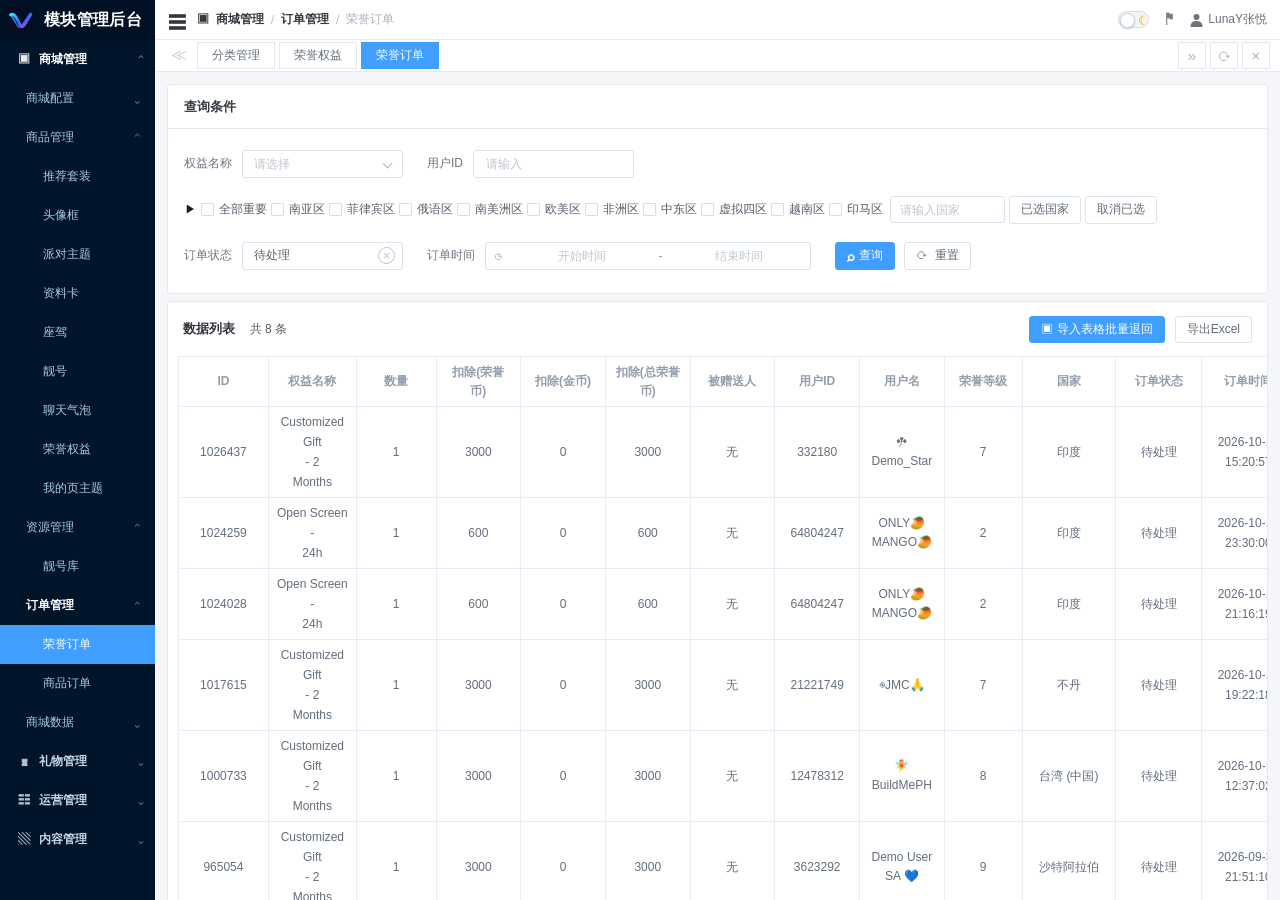
==== index.html @ b09a6241 "revert: restore approved original honor order admin layout" ====
<!DOCTYPE html>
<html lang="zh-CN">
<head>
<meta charset="UTF-8">
<meta name="viewport" content="width=device-width, initial-scale=1.0">
<title>模块管理后台 - 荣誉订单</title>
<style>
:root{--blue:#409eff;--blue-hover:#66b1ff;--nav:#001529;--nav-text:#adc8e1;--border:#e8edf3;--muted:#909399;--text:#606266}
*{box-sizing:border-box}html,body{margin:0;width:100%;height:100%;font-family:Arial,"Microsoft YaHei","PingFang SC",sans-serif;color:var(--text);font-size:12px;background:#f4f6f9}button,input,select{font:inherit}button{cursor:pointer}button:disabled{opacity:.55;cursor:not-allowed}#app{height:100vh;display:flex;overflow:hidden}
.sidebar{width:155px;flex:none;background:var(--nav);color:#fff;display:flex;flex-direction:column;height:100vh}.brand{height:40px;display:flex;align-items:center;gap:8px;padding:0 5px;font-size:16px;font-weight:700;white-space:nowrap;background:#001125;letter-spacing:.3px}.brand-icon{width:31px;height:29px;border-radius:7px;background:#040d21;display:flex;align-items:center;justify-content:center;flex:none}.brand-icon svg{width:28px;height:26px}.nav-scroll{overflow-y:auto;flex:1;scrollbar-width:thin;scrollbar-color:#13324b transparent}.nav-group-header,.nav-subhead,.nav-item{height:39px;display:flex;align-items:center;cursor:pointer;position:relative;white-space:nowrap;transition:background .15s}.nav-group-header{font-size:12px;padding:0 11px 0 18px;gap:10px;color:#c6d5e4;font-weight:600}.nav-group-header:hover,.nav-subhead:hover,.nav-item:hover{color:white;background:#0b2843}.nav-group-header .nav-icon{width:11px;height:11px;display:inline-flex;align-items:center;justify-content:center;opacity:.9}.nav-group-header .chevron{margin-left:auto;font-size:14px;font-weight:400;transform:translateY(-1px);color:#8fa9bc}.nav-subhead{padding-left:26px;padding-right:14px;color:#a9c9df;justify-content:space-between}.nav-subhead b{font-size:15px;font-weight:normal;color:#7193aa}.nav-item{padding-left:43px;color:var(--nav-text);font-size:12px}.nav-item.active{color:white;background:#409eff}.nav-item.subactive{color:white;background:#092843}.nav-group-header.active-parent{color:#fff}.nav-group.collapsed .nav-group-body,.nav-subsection.collapsed .nav-subitems{display:none}.nav-separator{height:2px}
.workspace{flex:1;min-width:0;display:flex;flex-direction:column;overflow:hidden}.topbar{flex:none;height:40px;background:#fff;display:flex;align-items:center;padding:0 13px;border-bottom:1px solid #e8eaf0;gap:12px;color:#343a40;font-weight:600}.hamburger{width:17px;height:17px;border:0;background:none;display:grid;align-items:center;padding:0;color:#34383e;font-size:18px}.breadcrumb{display:flex;align-items:center;gap:7px;white-space:nowrap}.breadcrumb .end{color:#a7afbb;font-weight:400}.breadcrumb .slash{color:#b7bec8;font-weight:400}.top-actions{margin-left:auto;display:flex;align-items:center;gap:16px;color:#69717b;font-weight:400}.theme-toggle{border:1px solid #d5dce5;width:31px;height:17px;background:#f3f4f8;border-radius:11px;position:relative;padding:0}.theme-toggle:before{content:"";width:13px;height:13px;border-radius:100%;background:white;border:1px solid #ccd6e0;position:absolute;left:1px;top:1px;box-shadow:0 1px 2px #b8c2d2}.theme-toggle:after{content:"☾";position:absolute;right:2px;top:-1px;color:#ffca28;font-size:15px}.lang{font-size:18px;color:#787d87}.profile{white-space:nowrap}.profile svg{vertical-align:middle;margin-right:5px;fill:#6f737a}
.tabs{height:32px;flex:none;display:flex;align-items:center;background:#fff;border-bottom:1px solid #e5eaf1;padding:0 10px;gap:4px}.tabs .tiny-arrow{font-size:16px;color:#bbc4ce;border:0;background:none;margin-right:0}.tab{height:27px;line-height:25px;padding:0 14px;min-width:71px;border:1px solid #e4e8ee;color:#64707d;background:#fff}.tab.active{border-color:#409eff;background:#409eff;color:#fff}.tabs .tab-spacer{flex:1}.tab-icon{border:1px solid #e4e8ee;background:#fff;height:27px;width:28px;color:#aab2bb;font-size:15px}
.content{overflow:auto;flex:1;min-width:0;padding:16px 16px 14px;background:#f4f6f9}.card{background:#fff;border:1px solid #e5eaf0;border-radius:3px;min-width:1070px}.search-panel{margin-bottom:7px}.card-title{height:44px;display:flex;align-items:center;padding:0 16px;font-size:13px;font-weight:700;color:#343a42;border-bottom:1px solid #e5eaf0}.search-body{padding:10px 16px 13px}.filter-row{display:flex;align-items:center;gap:24px;min-height:49px}.field{display:flex;align-items:center;gap:10px;white-space:nowrap}.label{color:#6e7580}.input,.select{height:28px;background:white;border:1px solid #dce3ed;border-radius:3px;color:#606266;outline:none;transition:border-color .15s}.input:focus,.select:focus{border-color:var(--blue)}.input::placeholder{color:#c0c4cc}.text-input{width:161px;padding:0 12px}.select{width:161px;padding:0 12px;appearance:none;background-image:url("data:image/svg+xml,%3Csvg xmlns='http://www.w3.org/2000/svg' width='14' height='14' viewBox='0 0 24 24' fill='none' stroke='%23b2beca' stroke-width='2'%3E%3Cpath d='m6 9 6 6 6-6'/%3E%3C/svg%3E");background-repeat:no-repeat;background-position:right 8px center;padding-right:25px}.region-line{min-height:43px;display:flex;align-items:center;gap:5px;white-space:nowrap;flex-wrap:wrap}.region-arrow{width:13px;border:0;background:transparent;font-size:11px;color:#151d2a;padding:0}.region-choice{display:inline-flex;align-items:center;gap:5px;white-space:nowrap;color:#555e6b;cursor:pointer}.region-choice input{appearance:none;width:13px;height:13px;margin:0;background:white;border:1px solid #d6dfe8;border-radius:1px;cursor:pointer;position:relative}.region-choice input:checked{background:#409eff;border-color:#409eff}.region-choice input:checked:after{content:"✓";position:absolute;left:1px;top:-3px;color:white;font-size:12px}.country-search{width:115px;height:27px;padding:0 9px;margin-left:3px}.btn{height:28px;border:1px solid #dce3eb;border-radius:3px;background:#fff;color:#606b77;padding:0 11px;display:inline-flex;align-items:center;gap:5px;justify-content:center;white-space:nowrap}.btn:hover{border-color:#b3d8ff;color:#409eff}.btn.primary{background:#409eff;border-color:#409eff;color:white}.btn.primary:hover{background:#66b1ff}.btn.danger{background:#f56c6c;border-color:#f56c6c;color:#fff}.btn.danger:hover{background:#f78989}.btn.small{height:26px;padding:0 13px}.btn.tiny{height:27px;padding:0 11px}.date-pair{display:flex;align-items:center;border:1px solid #dce3ed;height:28px;border-radius:3px;width:326px;position:relative}.date-pair:focus-within{border-color:#409eff}.date-icon{font-size:13px;color:#acb5c1;margin:0 9px}.date-pair input{min-width:0;width:133px;flex:1;border:none;outline:none;color:#596579;height:24px;text-align:center;background:none}.date-pair input::placeholder{color:#bec7d1}.date-dash{color:#8c949f;font-size:12px;padding:0 5px}.date-pair input[type=date]{font-size:11px}.actions-filter{display:flex;gap:9px}.search-symbol{font-size:14px;font-weight:700;line-height:1}.select-state{width:162px}
.list-card{overflow:hidden}.list-toolbar{height:54px;display:flex;align-items:center;padding:0 15px;justify-content:space-between}.list-label{font-size:13px;font-weight:700;color:#30343b}.count{font-size:12px;font-weight:400;margin-left:11px;color:#555d65}.toolbar-actions{display:flex;gap:10px}.table-wrap{width:100%;overflow-x:auto;padding:0 14px;scrollbar-width:thin}.orders-table{border-collapse:collapse;table-layout:fixed;min-width:1836px;width:100%;color:#626e7b;text-align:center;font-size:12px}.orders-table th{height:50px;border:1px solid #e7edf4;color:#939dac;font-weight:600;background:#fff;line-height:19px}.orders-table td{height:69px;padding:5px;border:1px solid #e7edf4;vertical-align:middle;line-height:19px;overflow-wrap:anywhere}.orders-table .benefit{line-height:20px}.orders-table .username{line-height:19px;word-break:break-word}.orders-table .time-cell{line-height:20px}.orders-table .waiting{color:red}.orders-table .muted{color:#9ca5b0}.orders-table .inline-actions{white-space:nowrap;display:flex;gap:4px;align-items:center;justify-content:center}.orders-table .action-btn{min-width:44px;height:27px;padding:0 10px;font-size:12px;border:none;border-radius:3px;color:white;background:#409eff}.orders-table .action-btn.red{background:#f56c6c}.orders-table tr:hover td{background:#f8fbff}.orders-table .status-pending-return{color:#e6a23c}.orders-table .status-completed{color:#67c23a}.orders-table .status-returned{color:#f56c6c}.orders-table .empty-row td{height:210px;color:#a4acb8}.pagination{height:48px;display:flex;align-items:center;gap:12px;padding:0 15px}.page-size{width:105px;height:28px;font-size:12px}.pg-btn{border:none;background:transparent;color:#bbc3cc;min-width:19px;height:27px;font-size:16px}.pg-btn:not(:disabled):hover{color:#409eff}.page-num{background:#fff;border:1px solid #e0e5ed;min-width:42px;height:28px;color:#59606c}.page-input{height:27px;width:43px;border:1px solid #dce3ed;border-radius:3px;text-align:center;outline:none}.pagination .right{margin-left:auto;color:#7c8794}.notice{position:fixed;right:20px;top:24px;background:#fff;border:1px solid #d8e6f4;box-shadow:0 3px 16px #001b3620;padding:13px 18px;border-radius:4px;color:#596373;z-index:100;max-width:360px}.notice.success{border-left:3px solid #67c23a}.notice.error{border-left:3px solid #f56c6c}
.overlay{position:fixed;inset:0;background:rgba(0,0,0,.38);z-index:90;display:none;align-items:center;justify-content:center}.overlay.open{display:flex}.dialog{width:480px;background:white;box-shadow:0 16px 44px #10223535;border-radius:5px;overflow:hidden}.dialog-head{height:53px;padding:0 21px;display:flex;align-items:center;justify-content:space-between;border-bottom:1px solid #edf0f5;font-size:16px;font-weight:600;color:#333}.dialog-close{border:none;background:none;color:#9da5af;font-size:24px}.dialog-content{padding:25px 23px;color:#606b77;font-size:13px;line-height:1.9}.dialog-footer{border-top:1px solid #edf0f5;padding:13px 22px;display:flex;justify-content:flex-end;gap:10px}.upload-area{background:#f9fbfe;border:1px dashed #cad6e3;border-radius:5px;padding:25px 18px;text-align:center;margin-bottom:12px;cursor:pointer}.upload-area:hover{border-color:#409eff}.hint{font-size:12px;color:#969fa9}.link{background:none;color:#409eff;border:none;padding:0;cursor:pointer}.country-pop{position:fixed;background:#fff;border:1px solid #e2e7ed;box-shadow:0 8px 20px #101f3320;z-index:70;width:300px;padding:12px;display:none;border-radius:4px}.country-pop.open{display:block}.country-pop-head{display:flex;justify-content:space-between;align-items:center;margin-bottom:10px}.country-tags{display:flex;gap:6px;flex-wrap:wrap}.country-tag{background:#ecf5ff;color:#409eff;border:1px solid #d9ecff;border-radius:3px;padding:5px 8px;font-size:12px}.country-tag span{cursor:pointer;margin-left:6px}.country-empty{color:#b0b8c0;padding:15px 0;text-align:center}.placeholder-view{display:none;background:#fff;padding:30px;min-height:220px;border:1px solid #e5eaf0;font-size:13px;color:#8895a3}.content.placeholder-mode .search-panel,.content.placeholder-mode .list-card{display:none}.content.placeholder-mode .placeholder-view{display:block}.tiny-sidebar{width:55px}.tiny-sidebar .brand{overflow:hidden}.tiny-sidebar .brand span,.tiny-sidebar .nav-scroll{display:none}.sidebar{transition:width .18s}
@media(max-width:1500px){.content{padding:12px}.card{min-width:990px}.region-line{gap:4px}.table-wrap{padding:0 10px}}@media(max-width:1100px){.sidebar{width:132px}.brand{font-size:13px}.nav-item{padding-left:32px}.nav-subhead{padding-left:20px}.top-actions{gap:8px}}

/* 与后台 Element 风格一致的权益/订单状态下拉选择器 */
.smart-select{position:relative;display:inline-flex;width:161px;height:28px;align-items:center;flex:none;border:1px solid #dce3ed;border-radius:3px;background:#fff;z-index:3}
.smart-select:focus-within,.smart-select.open{border-color:#409eff;z-index:15}
.smart-display{width:100%;height:26px;min-width:0;border:0;outline:0;padding:0 32px 0 11px;background:transparent;color:#606266;font-size:12px;overflow:hidden;text-overflow:ellipsis;white-space:nowrap}
.smart-display::placeholder{color:#c0c4cc}
.smart-arrow{position:absolute;right:11px;top:9px;width:7px;height:7px;border-right:1px solid #a4b3c4;border-bottom:1px solid #a4b3c4;transform:rotate(45deg);pointer-events:none;transition:transform .14s}
.smart-select.open .smart-arrow{transform:translateY(4px) rotate(225deg)}
.smart-select:has(.smart-clear.visible) .smart-arrow{display:none}
.smart-clear{display:none;position:absolute;right:7px;top:4px;width:17px;height:17px;line-height:15px;text-align:center;padding:0;border:1px solid #c0c4cc;color:#bdc3cd;border-radius:50%;background:#fff;font-size:13px;z-index:2}
.smart-clear.visible{display:block}
.smart-select.open .smart-clear{display:none}
.smart-select .smart-pop{display:none;position:absolute;top:37px;left:0;background:white;border:1px solid #e4e7ed;border-radius:4px;box-shadow:0 2px 12px 0 rgba(0,0,0,.13);width:270px;padding:5px 0;z-index:30}
.smart-select.open .smart-pop{display:block}
.smart-select .smart-pop::before{content:"";position:absolute;left:32px;top:-7px;width:11px;height:11px;background:#fff;border-top:1px solid #e4e7ed;border-left:1px solid #e4e7ed;transform:rotate(45deg)}
.smart-options{height:auto;max-height:236px;overflow-y:auto;overscroll-behavior:contain;scrollbar-width:thin;scrollbar-color:#c9cdd4 #fff}
.smart-option{display:flex;align-items:center;min-height:31px;padding:0 16px;color:#606266;font-size:12px;white-space:nowrap;cursor:pointer}
.smart-option:hover,.smart-option.hovered{background:#f5f7fa}
.smart-option.selected{font-weight:600;color:#409eff}
.smart-option .muted-option{color:#929ba7}
.smart-options .no-match{height:45px;display:grid;place-items:center;color:#a0a8b0}
.state-smart{width:161px}.state-smart .smart-pop{width:189px}
.state-smart .smart-option{min-height:29px;padding-left:18px}
.state-smart .smart-options{max-height:190px}
</style>
</head>
<body>
<div id="app">
<aside class="sidebar" id="sidebar">
  <div class="brand"><div class="brand-icon"><svg viewBox="0 0 48 36" fill="none"><defs><linearGradient id="gradient" x1="0" x2="1" y1="0" y2="1"><stop stop-color="#32e6ff"/><stop offset=".5" stop-color="#356cff"/><stop offset="1" stop-color="#b342e9"/></linearGradient></defs><path d="M6 9c4-2 7-1 10 5l7 13c2 3 4 3 7-1l11-18" stroke="url(#gradient)" stroke-width="5" stroke-linecap="round"/><path d="M7 9 18 28c2 3 4 4 7 0L40 7" stroke="url(#gradient)" stroke-width="3" opacity=".82" stroke-linecap="round"/></svg></div><span>模块管理后台</span></div>
  <div class="nav-scroll">
    <div class="nav-group" data-navgroup="mall">
      <div class="nav-group-header active-parent"><span class="nav-icon">▣</span>商城管理<span class="chevron">⌃</span></div>
      <div class="nav-group-body">
        <div class="nav-subsection collapsed"><div class="nav-subhead">商城配置<b>⌄</b></div><div class="nav-subitems"><div class="nav-item">商城基础配置</div></div></div>
        <div class="nav-subsection"><div class="nav-subhead">商品管理<b>⌃</b></div><div class="nav-subitems">
          <div class="nav-item">推荐套装</div><div class="nav-item">头像框</div><div class="nav-item">派对主题</div><div class="nav-item">资料卡</div><div class="nav-item">座驾</div><div class="nav-item">靓号</div><div class="nav-item">聊天气泡</div><div class="nav-item">荣誉权益</div><div class="nav-item">我的页主题</div>
        </div></div>
        <div class="nav-subsection"><div class="nav-subhead">资源管理<b>⌃</b></div><div class="nav-subitems"><div class="nav-item">靓号库</div></div></div>
        <div class="nav-subsection"><div class="nav-subhead" style="color:#fff;font-weight:600">订单管理<b>⌃</b></div><div class="nav-subitems"><div class="nav-item active" data-page="荣誉订单">荣誉订单</div><div class="nav-item">商品订单</div></div></div>
        <div class="nav-subsection collapsed"><div class="nav-subhead">商城数据<b>⌄</b></div><div class="nav-subitems"><div class="nav-item">数据统计</div></div></div>
      </div>
    </div>
    <div class="nav-group collapsed"><div class="nav-group-header"><span class="nav-icon">♜</span>礼物管理<span class="chevron">⌄</span></div><div class="nav-group-body"><div class="nav-subsection collapsed"><div class="nav-subhead">礼物基础管理<b>⌄</b></div><div class="nav-subitems"><div class="nav-item">礼物配置</div></div></div><div class="nav-subsection collapsed"><div class="nav-subhead">礼物消息管理<b>⌄</b></div><div class="nav-subitems"><div class="nav-item">消息列表</div></div></div></div></div>
    <div class="nav-group collapsed"><div class="nav-group-header"><span class="nav-icon">☷</span>运营管理<span class="chevron">⌄</span></div><div class="nav-group-body"><div class="nav-item">活动管理</div></div></div>
    <div class="nav-group collapsed"><div class="nav-group-header"><span class="nav-icon">▧</span>内容管理<span class="chevron">⌄</span></div><div class="nav-group-body"><div class="nav-item">内容审核</div></div></div>
  </div>
</aside>
<section class="workspace">
  <header class="topbar"><button class="hamburger" id="sidebarToggle" aria-label="收起侧边栏">☰</button><div class="breadcrumb"><span>▣&nbsp; 商城管理</span><span class="slash">/</span><span>订单管理</span><span class="slash">/</span><span class="end" id="crumbEnd">荣誉订单</span></div><div class="top-actions"><button class="theme-toggle" title="主题切换" id="themeToggle"></button><span class="lang" title="语言">⚑</span><span class="profile"><svg width="13" height="14" viewBox="0 0 13 14"><circle cx="6.5" cy="4" r="3"/><path d="M.5 14c0-4 2-6 6-6s6 2 6 6"/></svg>LunaY张悦</span></div></header>
  <nav class="tabs"><button class="tiny-arrow" aria-label="切换标签">≪</button><button class="tab" data-tab="分类管理">分类管理</button><button class="tab" data-tab="荣誉权益">荣誉权益</button><button class="tab active" data-tab="荣誉订单">荣誉订单</button><div class="tab-spacer"></div><button class="tab-icon" title="下一页标签">»</button><button class="tab-icon" title="刷新" id="refresh">⟳</button><button class="tab-icon" title="关闭其他页面">×</button></nav>
  <main class="content" id="mainContent">
    <section class="card search-panel">
      <div class="card-title">查询条件</div>
      <div class="search-body">
        <div class="filter-row">
          <label class="field"><span class="label">权益名称</span><span class="smart-select benefit-smart" id="benefitSmart">
<input type="hidden" id="benefitFilter"><input class="smart-display" id="benefitDisplay" type="text" placeholder="请选择" autocomplete="off" aria-label="权益名称" role="combobox" aria-expanded="false" aria-controls="benefitOptions"><button type="button" class="smart-clear" data-smart-clear="benefit" title="清除选择">×</button><span class="smart-arrow" aria-hidden="true"></span><div class="smart-pop"><div class="smart-options" id="benefitOptions" role="listbox"></div></div>
</span></label>
          <label class="field"><span class="label">用户ID</span><input class="input text-input" id="userIdFilter" placeholder="请输入" autocomplete="off"></label>
        </div>
        <div class="region-line" id="countryLine">
          <button class="region-arrow" id="countryExpand" title="展开地区">▶</button>
          <label class="region-choice"><input type="checkbox" id="allCountry">全部重要</label>
          <label class="region-choice"><input type="checkbox" data-region="南亚区">南亚区</label>
          <label class="region-choice"><input type="checkbox" data-region="菲律宾区">菲律宾区</label>
          <label class="region-choice"><input type="checkbox" data-region="俄语区">俄语区</label>
          <label class="region-choice"><input type="checkbox" data-region="南美洲区">南美洲区</label>
          <label class="region-choice"><input type="checkbox" data-region="欧美区">欧美区</label>
          <label class="region-choice"><input type="checkbox" data-region="非洲区">非洲区</label>
          <label class="region-choice"><input type="checkbox" data-region="中东区">中东区</label>
          <label class="region-choice"><input type="checkbox" data-region="虚拟四区">虚拟四区</label>
          <label class="region-choice"><input type="checkbox" data-region="越南区">越南区</label>
          <label class="region-choice"><input type="checkbox" data-region="印马区">印马区</label>
          <input class="input country-search" id="countryFilter" placeholder="请输入国家">
          <button class="btn" id="chosenCountry">已选国家</button><button class="btn" id="clearCountry">取消已选</button>
        </div>
        <div class="filter-row">
          <label class="field"><span class="label">订单状态</span><span class="smart-select state-smart" id="statusSmart"><input type="hidden" id="statusFilter" value="待处理"><input class="smart-display" id="statusDisplay" type="text" placeholder="请选择" autocomplete="off" aria-label="订单状态" role="combobox" aria-expanded="false" aria-controls="statusOptions"><button type="button" class="smart-clear visible" data-smart-clear="status" title="清除选择">×</button><span class="smart-arrow" aria-hidden="true"></span><div class="smart-pop"><div class="smart-options" id="statusOptions" role="listbox"></div></div></span></label>
          <label class="field"><span class="label">订单时间</span><span class="date-pair"><span class="date-icon">◷</span><input id="dateStart" type="text" placeholder="开始时间" onfocus="this.type='date'" onblur="if(!this.value)this.type='text'"><span class="date-dash">-</span><input id="dateEnd" type="text" placeholder="结束时间" onfocus="this.type='date'" onblur="if(!this.value)this.type='text'"></span></label>
          <span class="actions-filter"><button class="btn primary" id="searchBtn"><span class="search-symbol">⌕</span>查询</button><button class="btn" id="resetBtn">⟳&nbsp; 重置</button></span>
        </div>
      </div>
    </section>
    <section class="card list-card">
      <div class="list-toolbar"><div class="list-label">数据列表 <span class="count" id="recordCount">共 8 条</span></div><div class="toolbar-actions"><button class="btn primary tiny" id="importBtn">▣ 导入表格批量退回</button><button class="btn tiny" id="exportBtn">导出Excel</button></div></div>
      <div class="table-wrap"><table class="orders-table"><colgroup><col style="width:5.3%"><col style="width:5.2%"><col style="width:4.7%"><col style="width:5%"><col style="width:5%"><col style="width:5%"><col style="width:5%"><col style="width:5%"><col style="width:5%"><col style="width:4.6%"><col style="width:5.5%"><col style="width:5.1%"><col style="width:5.5%"><col style="width:4.8%"><col style="width:5.3%"><col style="width:4.7%"><col style="width:5%"><col style="width:4.5%"><col style="width:5.3%"><col style="width:4.8%"><col style="width:8%"></colgroup><thead><tr><th>ID</th><th>权益名称</th><th>数量</th><th>扣除(荣誉<br>币)</th><th>扣除(金币)</th><th>扣除(总荣誉<br>币)</th><th>被赠送人</th><th>用户ID</th><th>用户名</th><th>荣誉等级</th><th>国家</th><th>订单状态</th><th>订单时间</th><th>等待时间</th><th>完成时间</th><th>使用状态</th><th>使用时间</th><th>详情</th><th>whatsapp</th><th>操作人</th><th>操作</th></tr></thead><tbody id="orderRows"></tbody></table></div>
      <div class="pagination"><select class="select page-size" id="pageSize"><option value="50">50条/页</option><option value="20">20条/页</option><option value="10">10条/页</option><option value="5">5条/页</option></select><button class="pg-btn" id="prevPage">‹</button><button class="pg-btn" id="nextPage">›</button><span>前往</span><input class="page-input" id="pageNumber" value="1" inputmode="numeric"><span>页</span><span class="right" id="totalRight">共 8 条</span></div>
    </section>
    <div class="placeholder-view" id="placeholderView">当前原型重点还原「荣誉订单」页面，请切换回「荣誉订单」查看。</div>
  </main>
</section>
</div>
<div class="country-pop" id="countryPop"><div class="country-pop-head"><b>已选国家 / 地区</b><button class="link" id="closeCountry">关闭</button></div><div class="country-tags" id="countryTags"></div></div>
<div class="overlay" id="overlay"><div class="dialog"><div class="dialog-head"><span id="modalTitle">提示</span><button class="dialog-close" id="modalClose">×</button></div><div class="dialog-content" id="modalBody"></div><div class="dialog-footer"><button class="btn" id="modalCancel">取消</button><button class="btn primary" id="modalOK">确定</button></div></div></div>
<script>
(function(){
"use strict";
var seed=[
{id:"1026437",benefit:"Customized Gift - 2 Months",qty:1,honor:3000,coin:0,total:3000,to:"无",uid:"332180",name:"☘ Demo_Star",level:7,country:"印度",region:"南亚区",status:"待处理",created:"2026-10-18 15:20:57",waiting:"1天",whatsapp:"+91 9706****48"},
{id:"1024259",benefit:"Open Screen - 24h",qty:1,honor:600,coin:0,total:600,to:"无",uid:"64804247",name:"ONLY🥭 MANGO🥭",level:2,country:"印度",region:"南亚区",status:"待处理",created:"2026-10-17 23:30:00",waiting:"1天",whatsapp:"+91 9811****68"},
{id:"1024028",benefit:"Open Screen - 24h",qty:1,honor:600,coin:0,total:600,to:"无",uid:"64804247",name:"ONLY🥭 MANGO🥭",level:2,country:"印度",region:"南亚区",status:"待处理",created:"2026-10-17 21:16:19",waiting:"1天",whatsapp:"+91 9911****67"},
{id:"1017615",benefit:"Customized Gift - 2 Months",qty:1,honor:3000,coin:0,total:3000,to:"无",uid:"21221749",name:"◉JMC🙏",level:7,country:"不丹",region:"南亚区",status:"待处理",created:"2026-10-15 19:22:18",waiting:"3天",whatsapp:"+975 9748****53"},
{id:"1000733",benefit:"Customized Gift - 2 Months",qty:1,honor:3000,coin:0,total:3000,to:"无",uid:"12478312",name:"🧚 BuildMePH",level:8,country:"台湾 (中国)",region:"南亚区",status:"待处理",created:"2026-10-10 12:37:02",waiting:"9天",whatsapp:"+886 9167****03"},
{id:"965054",benefit:"Customized Gift - 2 Months",qty:1,honor:3000,coin:0,total:3000,to:"无",uid:"3623292",name:"Demo User SA 💙",level:9,country:"沙特阿拉伯",region:"中东区",status:"待处理",created:"2026-09-30 21:51:10",waiting:"18天",whatsapp:"+213 0551****11"},
{id:"961937",benefit:"Customized Gift - 2 Months",qty:1,honor:3000,coin:0,total:3000,to:"无",uid:"4031007",name:"🎀 Hiphopper™",level:6,country:"印度",region:"南亚区",status:"待处理",created:"2026-09-30 01:05:06",waiting:"19天",whatsapp:"+91 8920****00"},
{id:"940365",benefit:"Customized Gift - 2 Months",qty:1,honor:3000,coin:0,total:3000,to:"无",uid:"6111527",name:"Zolfa",level:6,country:"沙特阿拉伯",region:"中东区",status:"待处理",created:"2026-09-24 13:33:30",waiting:"25天",whatsapp:"+966 0951****14"}
];
var storageKey="honor-order-demo-v2",rows,shown=[],page=1,selected=[],dialogAction=null;
try{var saved=JSON.parse(localStorage.getItem(storageKey));rows=Array.isArray(saved)&&saved.length===seed.length?saved:seed.map(function(x){return Object.assign({},x)});rows.forEach(function(r){if(r.status==="已完成")r.status="已处理"})}catch(e){rows=seed.map(function(x){return Object.assign({},x)});}
function el(id){return document.getElementById(id)}
function esc(s){return String(s==null?"":s).replace(/[&<>"']/g,function(c){return {"&":"&amp;","<":"&lt;",">":"&gt;",'"':"&quot;","'":"&#39;"}[c]})}
function save(){try{localStorage.setItem(storageKey,JSON.stringify(rows))}catch(e){}}
function notice(message,kind){var n=document.createElement("div");n.className="notice "+(kind||"success");n.textContent=message;document.body.appendChild(n);setTimeout(function(){n.remove()},2900)}
function timeHTML(s){return esc(s||"--").replace(" ","<br>")}
function benefitHTML(s){return esc(s).replace(" - ","<br>- ").replace(" 2 Months"," 2<br>Months").replace(" 24h","<br>24h")}
function getFilters(){return {benefit:el("benefitFilter").value,uid:el("userIdFilter").value.trim(),status:el("statusFilter").value,country:el("countryFilter").value.trim(),start:el("dateStart").value,end:el("dateEnd").value,regions:Array.from(document.querySelectorAll("[data-region]:checked")).map(function(n){return n.getAttribute("data-region")})}}

var benefitList=[
"PK Energy Gift (Daily Sales Limit: 5000)",
"PK War Drum Gift (Daily Sales Limit: 1000)",
"PK Defense Gift (Daily Sales Limit: 500)",
"自定义座驾 - 2个月（每月限售：3）",
"Supreme Box - 每日限量：5",
"Supreme Box - 每日限量：5",
"Supreme Box - 每日限量：5",
"Supreme Box - 每日限量：5",
"荣誉卡 - 2个月",
"荣誉卡 - 2个月",
"动态置顶卡 - 1h",
"定制礼物 - 2个月",
"账号解封",
"功能解封",
"开屏 - 72 h",
"横幅 - 72小时",
"开屏 - 24小时",
"横幅 - 24小时",
"金豆*100k",
"金豆*200k",
"Customized Gift - 2 Months",
"Open Screen - 24h"
];
var statusList=["待处理","已处理","已退回","退回中"];
var smartSelectors={};
function initSmartSelect(key,options,defaultValue){
  var root=el(key+"Smart"),hidden=el(key+"Filter"),display=el(key+"Display"),list=el(key+"Options"),hoverIndex=-1;
  function itemValue(index){return options[index]||""}
  function updateDisplay(){display.value=hidden.value;display.title=hidden.value;root.querySelector(".smart-clear").classList.toggle("visible",!!hidden.value)}
  function close(){root.classList.remove("open");display.setAttribute("aria-expanded","false");hoverIndex=-1;updateDisplay()}
  function draw(term){var q=String(term||"").trim().toLocaleLowerCase();var matches=options.map(function(v,i){return {v:v,index:i}}).filter(function(o){return !q||o.v.toLocaleLowerCase().includes(q)});list.innerHTML=matches.length?matches.map(function(o){return '<div class="smart-option'+(o.v===hidden.value?" selected":"")+'" data-index="'+o.index+'" role="option" aria-selected="'+(o.v===hidden.value)+'">'+esc(o.v)+'</div>'}).join(""):'<div class="no-match">无匹配数据</div>';hoverIndex=-1}
  function open(){Object.keys(smartSelectors).forEach(function(k){if(k!==key)smartSelectors[k].close()});root.classList.add("open");display.setAttribute("aria-expanded","true");draw("");var selectedItem=list.querySelector(".selected");if(selectedItem)selectedItem.scrollIntoView({block:"nearest"});}
  function pick(v){hidden.value=v;updateDisplay();close();display.blur()}
  display.addEventListener("click",function(){if(root.classList.contains("open")){close()}else{open()}});
  display.addEventListener("input",function(){root.classList.add("open");display.setAttribute("aria-expanded","true");draw(display.value)});
  display.addEventListener("keydown",function(e){
    if(e.key==="Escape"){close();return}
    if(e.key==="Enter"){e.preventDefault();var items=list.querySelectorAll(".smart-option");var item=hoverIndex>=0?items[hoverIndex]:(items.length===1?items[0]:null);if(item)pick(itemValue(+item.dataset.index));else if(!root.classList.contains("open"))open();return}
    if(e.key==="ArrowDown"||e.key==="ArrowUp"){e.preventDefault();if(!root.classList.contains("open"))open();var all=list.querySelectorAll(".smart-option");if(!all.length)return;hoverIndex=e.key==="ArrowDown"?Math.min(all.length-1,hoverIndex+1):Math.max(0,hoverIndex-1);all.forEach(function(n,i){n.classList.toggle("hovered",i===hoverIndex)});all[hoverIndex].scrollIntoView({block:"nearest"})}
  });
  root.querySelector(".smart-arrow").addEventListener("click",function(e){e.stopPropagation();if(root.classList.contains("open"))close();else{display.focus();open()}});
  root.querySelector(".smart-clear").addEventListener("click",function(e){e.preventDefault();e.stopPropagation();hidden.value="";updateDisplay();close()});
  list.addEventListener("mousedown",function(e){e.preventDefault();var item=e.target.closest("[data-index]");if(item)pick(itemValue(+item.dataset.index))});
  document.addEventListener("mousedown",function(e){if(!root.contains(e.target))close()});
  hidden.value=defaultValue||"";updateDisplay();smartSelectors[key]={close:close,sync:updateDisplay,set:pick}
}
function renderActionButtons(r){
  var actionMap={"待处理":[["complete","完成",false],["return","退回",true]],"已处理":[["return","退回",true]],"退回中":[],"已退回":[]};
  var acts=actionMap[r.status]||[];
  if(!acts.length)return '<span class="muted">--</span>';
  return '<div class="inline-actions">'+acts.map(function(a){return '<button class="action-btn'+(a[2]?" red":"")+'" data-action="'+a[0]+'" data-id="'+esc(r.id)+'">'+a[1]+'</button>'}).join("")+'</div>';
}

function render(){var f=getFilters();shown=rows.filter(function(r){return (!f.benefit||r.benefit===f.benefit||((f.benefit==="定制礼物 - 2个月"||f.benefit==="荣誉卡 - 2个月")&&r.benefit==="Customized Gift - 2 Months")||(f.benefit==="开屏 - 24小时"&&r.benefit==="Open Screen - 24h"))&&(!f.uid||r.uid.indexOf(f.uid)>-1)&&(!f.status||r.status===f.status)&&(!f.country||r.country.indexOf(f.country)>-1)&&(!f.regions.length||f.regions.indexOf(r.region)>-1)&&(!f.start||r.created.slice(0,10)>=f.start)&&(!f.end||r.created.slice(0,10)<=f.end)});var per=+el("pageSize").value;var max=Math.max(1,Math.ceil(shown.length/per));page=Math.max(1,Math.min(page,max));var part=shown.slice((page-1)*per,page*per);el("recordCount").textContent="共 "+shown.length+" 条";el("totalRight").textContent="共 "+shown.length+" 条";el("pageNumber").value=page;el("prevPage").disabled=page<=1;el("nextPage").disabled=page>=max;
el("orderRows").innerHTML=part.length?part.map(function(r){var stateClass=r.status==="已处理"?"status-completed":r.status==="已退回"?"status-returned":r.status==="退回中"?"status-pending-return":"";return '<tr><td>'+esc(r.id)+'</td><td class="benefit">'+benefitHTML(r.benefit)+'</td><td>'+r.qty+'</td><td>'+r.honor+'</td><td>'+r.coin+'</td><td>'+r.total+'</td><td>'+esc(r.to)+'</td><td>'+esc(r.uid)+'</td><td class="username">'+esc(r.name)+'</td><td>'+r.level+'</td><td>'+esc(r.country)+'</td><td class="'+stateClass+'">'+esc(r.status)+'</td><td class="time-cell">'+timeHTML(r.created)+'</td><td class="'+(r.status==="待处理"?"waiting":"muted")+'">'+(r.status==="待处理"?esc(r.waiting):"--")+'</td><td class="time-cell">'+timeHTML(r.completed||"--")+'</td><td>'+esc(r.used||"")+'</td><td>'+esc(r.usedTime||"")+'</td><td></td><td class="time-cell">'+esc(r.whatsapp).replace(" ","<br>")+'</td><td>'+esc(r.operator||"0")+'</td><td>'+renderActionButtons(r)+'</td></tr>'}).join(""):'<tr class="empty-row"><td colspan="21">暂无数据</td></tr>'}
function reset(){el("benefitFilter").value="";smartSelectors.benefit.sync();el("userIdFilter").value="";el("statusFilter").value="待处理";smartSelectors.status.sync();el("countryFilter").value="";el("dateStart").value="";el("dateEnd").value="";el("dateStart").type="text";el("dateEnd").type="text";document.querySelectorAll("[data-region],#allCountry").forEach(function(x){x.checked=false});page=1;render()}
function modal(title,body,ok,onConfirm){el("modalTitle").textContent=title;el("modalBody").innerHTML=body;el("modalOK").textContent=ok||"确定";dialogAction=onConfirm||null;el("overlay").classList.add("open")}
function closeModal(){el("overlay").classList.remove("open");dialogAction=null}
function changeStatus(id,status){var r=rows.find(function(x){return x.id===id});if(!r)return;var prev=r.status;if(status==="已处理"&&prev!=="待处理")return;if(status==="退回中"&&prev!=="待处理"&&prev!=="已处理")return;r.status=status;r.completed=status==="已处理"?new Date().toLocaleString("sv-SE",{hour12:false}):"";r.operator="1";save();render();notice("订单 "+id+" 已更新为「"+status+"」")}
el("orderRows").addEventListener("click",function(e){var b=e.target.closest("[data-action]");if(!b)return;var id=b.getAttribute("data-id");var action=b.getAttribute("data-action");var status=action==="complete"?"已处理":"退回中";var current=rows.find(function(x){return x.id===id});if(!current)return;if(action==="complete"&&current.status!=="待处理")return;if(action==="return"&&current.status!=="待处理"&&current.status!=="已处理")return;modal(action==="complete"?"完成订单":"退回订单",'确认将订单 <b>'+esc(id)+'</b> 标记为「'+status+'」吗？<br><span class="hint">当前页面为交互演示，操作仅保存在本地浏览器。</span>',"确认",function(){changeStatus(id,status)})});
el("modalClose").onclick=closeModal;el("modalCancel").onclick=closeModal;el("overlay").addEventListener("click",function(e){if(e.target===this)closeModal()});el("modalOK").onclick=function(){var fn=dialogAction;closeModal();if(fn)fn()};
el("searchBtn").onclick=function(){page=1;render()};el("resetBtn").onclick=reset;el("userIdFilter").onkeydown=function(e){if(e.key==="Enter"){page=1;render()}};el("countryFilter").onkeydown=el("userIdFilter").onkeydown;el("pageSize").onchange=function(){page=1;render()};el("prevPage").onclick=function(){page--;render()};el("nextPage").onclick=function(){page++;render()};el("pageNumber").onchange=function(){page=Math.max(1,parseInt(this.value,10)||1);render()};
document.querySelectorAll("[data-region]").forEach(function(c){c.onchange=function(){el("allCountry").checked=Array.from(document.querySelectorAll("[data-region]")).every(function(x){return x.checked});selected=Array.from(document.querySelectorAll("[data-region]:checked")).map(function(x){return x.getAttribute("data-region")})}});
el("allCountry").onchange=function(){var v=this.checked;document.querySelectorAll("[data-region]").forEach(function(x){x.checked=v})};
el("clearCountry").onclick=function(){document.querySelectorAll("[data-region],#allCountry").forEach(function(x){x.checked=false});el("countryFilter").value="";renderCountryTags();notice("已取消全部地区选择")};
function renderCountryTags(){var list=Array.from(document.querySelectorAll("[data-region]:checked")).map(function(x){return x.getAttribute("data-region")});el("countryTags").innerHTML=list.length?list.map(function(name){return '<span class="country-tag">'+esc(name)+'<span data-remove="'+esc(name)+'">×</span></span>'}).join(""):'<div class="country-empty">暂未选择国家或地区</div>'}
el("chosenCountry").onclick=function(){renderCountryTags();var rect=this.getBoundingClientRect();var p=el("countryPop");p.style.top=Math.min(rect.bottom+5,innerHeight-180)+"px";p.style.left=Math.min(rect.left,innerWidth-310)+"px";p.classList.toggle("open")};
el("closeCountry").onclick=function(){el("countryPop").classList.remove("open")};el("countryTags").onclick=function(e){var name=e.target.getAttribute("data-remove");if(!name)return;document.querySelectorAll("[data-region]").forEach(function(x){if(x.getAttribute("data-region")===name)x.checked=false});el("allCountry").checked=false;renderCountryTags()};
el("countryExpand").onclick=function(){var x=this;x.textContent=x.textContent==="▶"?"▼":"▶";notice(x.textContent==="▼"?"全部地区已展开":"地区已收起")};
function exportCSV(){var headers=["ID","权益名称","数量","扣除(荣誉币)","扣除(金币)","扣除(总荣誉币)","被赠送人","用户ID","用户名","荣誉等级","国家","订单状态","订单时间","等待时间","完成时间","使用状态","使用时间","whatsapp","操作人"];var lines=[headers].concat(shown.map(function(r){return [r.id,r.benefit,r.qty,r.honor,r.coin,r.total,r.to,r.uid,r.name,r.level,r.country,r.status,r.created,r.waiting,r.completed||"",r.used||"",r.usedTime||"",r.whatsapp,r.operator||"0"]}));var csv="\ufeff"+lines.map(function(a){return a.map(function(v){return '"'+String(v==null?"":v).replace(/"/g,'""')+'"'}).join(",")}).join("\r\n");var url=URL.createObjectURL(new Blob([csv],{type:"text/csv;charset=utf-8"}));var a=document.createElement("a");a.href=url;a.download="荣誉订单_"+new Date().toISOString().slice(0,10)+".csv";a.click();setTimeout(function(){URL.revokeObjectURL(url)},1500);notice("订单数据已导出，可使用 Excel 打开")};el("exportBtn").onclick=exportCSV;
el("importBtn").onclick=function(){modal("导入表格批量退回",'<label class="upload-area" for="bulkFile" style="display:block"><div style="font-size:30px;color:#b3cce8;margin-bottom:5px">⇧</div><b>点击上传 CSV 表格</b><br><span class="hint">支持 CSV 文件，首列填写订单 ID</span></label><input id="bulkFile" type="file" accept=".csv,text/csv" style="display:none"><div class="hint">仅演示本地退回操作，不会连接真实订单后台。 <button class="link" id="templateDownload">下载 CSV 模板</button></div><textarea id="bulkIds" placeholder="也可直接粘贴订单 ID，多个 ID 用逗号或换行分隔" style="margin-top:12px;min-height:85px;width:100%;padding:9px;border:1px solid #dce3ed;border-radius:3px;resize:vertical;font:inherit"></textarea>',"批量退回",function(){var raw=el("_bulkCached")?el("_bulkCached").value:"";var ids=raw.split(/[\s,，;\r\n]+/).map(function(x){return x.trim()}).filter(Boolean);var count=0;rows.forEach(function(r){if(ids.indexOf(r.id)>-1&&r.status==="待处理"){r.status="已退回";r.completed=new Date().toLocaleString("sv-SE",{hour12:false});r.operator="1";count++}});save();render();notice(count?"已批量退回 "+count+" 条订单":"没有找到可退回的待处理订单",count?"success":"error")});setTimeout(function(){var input=el("bulkIds");var f=el("bulkFile");var cached=document.createElement("input");cached.type="hidden";cached.id="_bulkCached";el("modalBody").appendChild(cached);input.oninput=function(){cached.value=this.value};f.onchange=function(){var file=this.files&&this.files[0];if(!file)return;var reader=new FileReader();reader.onload=function(){var txt=String(reader.result||"");var arr=txt.split(/\r?\n/).map(function(line){return line.split(",")[0].replace(/"/g,"").trim()}).filter(function(s){return /^\d{5,}$/.test(s)});input.value=arr.join("\n");cached.value=input.value;notice("已读取 "+arr.length+" 个订单 ID")};reader.readAsText(file)};el("templateDownload").onclick=function(){var a=document.createElement("a");a.href=URL.createObjectURL(new Blob(["订单ID\n1026437\n1024259"],{type:"text/csv;charset=utf-8"}));a.download="批量退回模板.csv";a.click()}} ,0)};
el("refresh").onclick=function(){render();notice("列表已刷新")};el("themeToggle").onclick=function(){notice("当前为截图对应的浅色主题")};el("sidebarToggle").onclick=function(){el("sidebar").classList.toggle("tiny-sidebar")};
document.querySelectorAll(".nav-group-header").forEach(function(n){n.onclick=function(){var g=this.parentNode;g.classList.toggle("collapsed");this.querySelector(".chevron").textContent=g.classList.contains("collapsed")?"⌄":"⌃"}});
document.querySelectorAll(".nav-subhead").forEach(function(n){n.onclick=function(){var s=this.parentNode;s.classList.toggle("collapsed");this.querySelector("b").textContent=s.classList.contains("collapsed")?"⌄":"⌃"}});
function switchTab(name){document.querySelectorAll(".tab").forEach(function(n){n.classList.toggle("active",n.getAttribute("data-tab")===name)});el("crumbEnd").textContent=name;el("mainContent").classList.toggle("placeholder-mode",name!=="荣誉订单");el("placeholderView").textContent="「"+name+"」不属于本次截图还原范围，点击「荣誉订单」可返回订单列表。"}
document.querySelectorAll(".tab").forEach(function(n){n.onclick=function(){switchTab(this.getAttribute("data-tab"))}});
document.querySelectorAll(".nav-item").forEach(function(n){n.onclick=function(){if(this.dataset.page==="荣誉订单"){switchTab("荣誉订单");document.querySelectorAll(".nav-item").forEach(function(y){y.classList.remove("active")});this.classList.add("active")}else{notice("本次演示仅还原「荣誉订单」页面")}}});
document.addEventListener("keydown",function(e){if(e.key==="Escape"){closeModal();el("countryPop").classList.remove("open")}});
initSmartSelect("benefit",benefitList,"");initSmartSelect("status",statusList,"待处理");
render();
})();
</script>
</body>
</html>
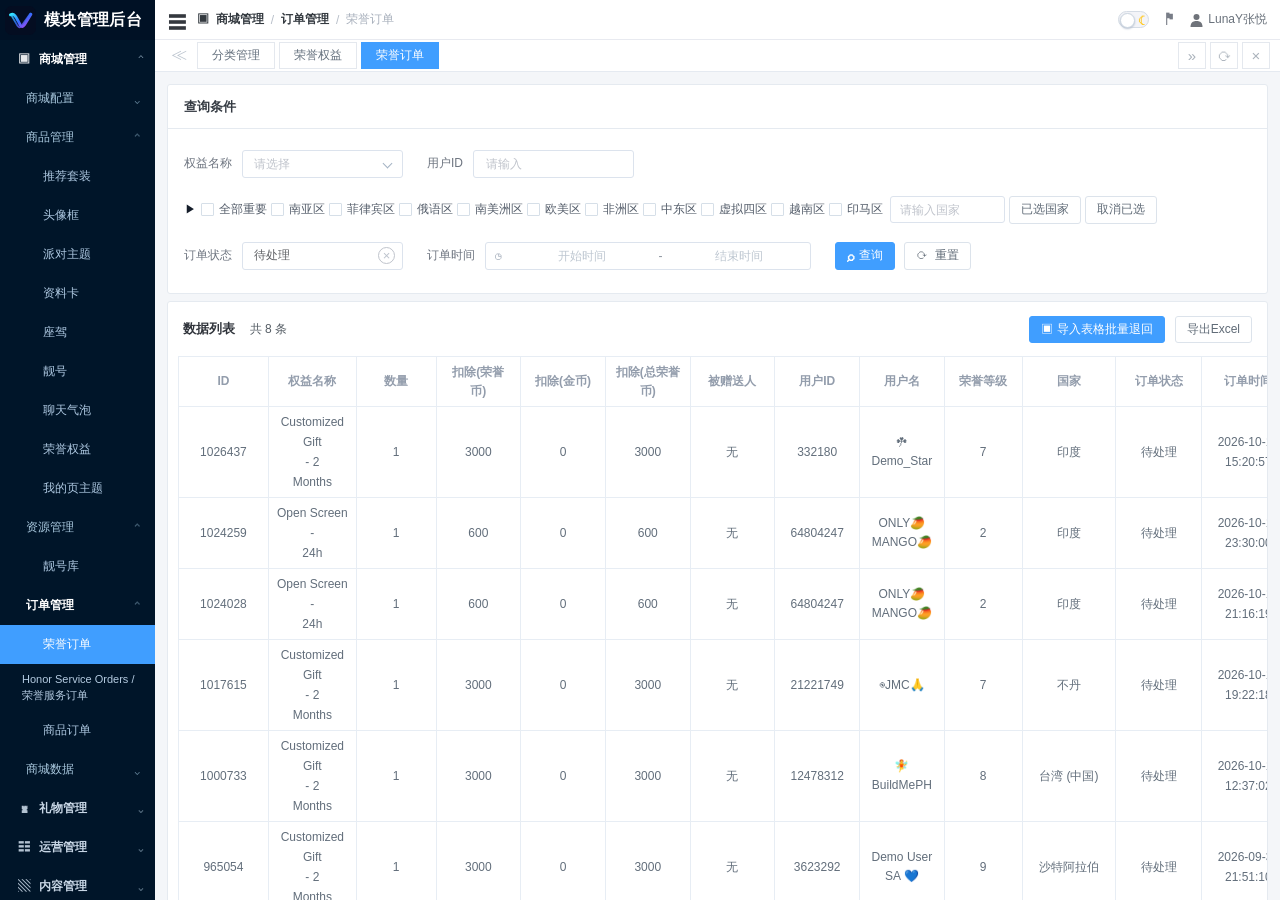
==== commit 156dcef1: "nav: add Honor Service Orders bilingual entry without changing original Honor Orders UI" ====
--- a/index.html
+++ b/index.html
@@ -53,7 +53,7 @@
           <div class="nav-item">推荐套装</div><div class="nav-item">头像框</div><div class="nav-item">派对主题</div><div class="nav-item">资料卡</div><div class="nav-item">座驾</div><div class="nav-item">靓号</div><div class="nav-item">聊天气泡</div><div class="nav-item">荣誉权益</div><div class="nav-item">我的页主题</div>
         </div></div>
         <div class="nav-subsection"><div class="nav-subhead">资源管理<b>⌃</b></div><div class="nav-subitems"><div class="nav-item">靓号库</div></div></div>
-        <div class="nav-subsection"><div class="nav-subhead" style="color:#fff;font-weight:600">订单管理<b>⌃</b></div><div class="nav-subitems"><div class="nav-item active" data-page="荣誉订单">荣誉订单</div><div class="nav-item">商品订单</div></div></div>
+        <div class="nav-subsection"><div class="nav-subhead" style="color:#fff;font-weight:600">订单管理<b>⌃</b></div><div class="nav-subitems"><div class="nav-item active" data-page="荣誉订单">荣誉订单</div><a class="nav-item" href="./honor-service-orders.html" style="white-space:normal;min-height:47px;height:auto;line-height:1.45;padding:7px 7px 7px 22px;text-decoration:none;color:#b4cbe1;font-size:11px">Honor Service Orders / 荣誉服务订单</a><div class="nav-item">商品订单</div></div></div>
         <div class="nav-subsection collapsed"><div class="nav-subhead">商城数据<b>⌄</b></div><div class="nav-subitems"><div class="nav-item">数据统计</div></div></div>
       </div>
     </div>
@@ -209,7 +209,7 @@
 document.querySelectorAll(".nav-subhead").forEach(function(n){n.onclick=function(){var s=this.parentNode;s.classList.toggle("collapsed");this.querySelector("b").textContent=s.classList.contains("collapsed")?"⌄":"⌃"}});
 function switchTab(name){document.querySelectorAll(".tab").forEach(function(n){n.classList.toggle("active",n.getAttribute("data-tab")===name)});el("crumbEnd").textContent=name;el("mainContent").classList.toggle("placeholder-mode",name!=="荣誉订单");el("placeholderView").textContent="「"+name+"」不属于本次截图还原范围，点击「荣誉订单」可返回订单列表。"}
 document.querySelectorAll(".tab").forEach(function(n){n.onclick=function(){switchTab(this.getAttribute("data-tab"))}});
-document.querySelectorAll(".nav-item").forEach(function(n){n.onclick=function(){if(this.dataset.page==="荣誉订单"){switchTab("荣誉订单");document.querySelectorAll(".nav-item").forEach(function(y){y.classList.remove("active")});this.classList.add("active")}else{notice("本次演示仅还原「荣誉订单」页面")}}});
+document.querySelectorAll(".nav-item").forEach(function(n){n.onclick=function(){if(this.getAttribute("href"))return;if(this.dataset.page==="荣誉订单"){switchTab("荣誉订单");document.querySelectorAll(".nav-item").forEach(function(y){y.classList.remove("active")});this.classList.add("active")}else{notice("本次演示仅还原「荣誉订单」页面")}}});
 document.addEventListener("keydown",function(e){if(e.key==="Escape"){closeModal();el("countryPop").classList.remove("open")}});
 initSmartSelect("benefit",benefitList,"");initSmartSelect("status",statusList,"待处理");
 render();
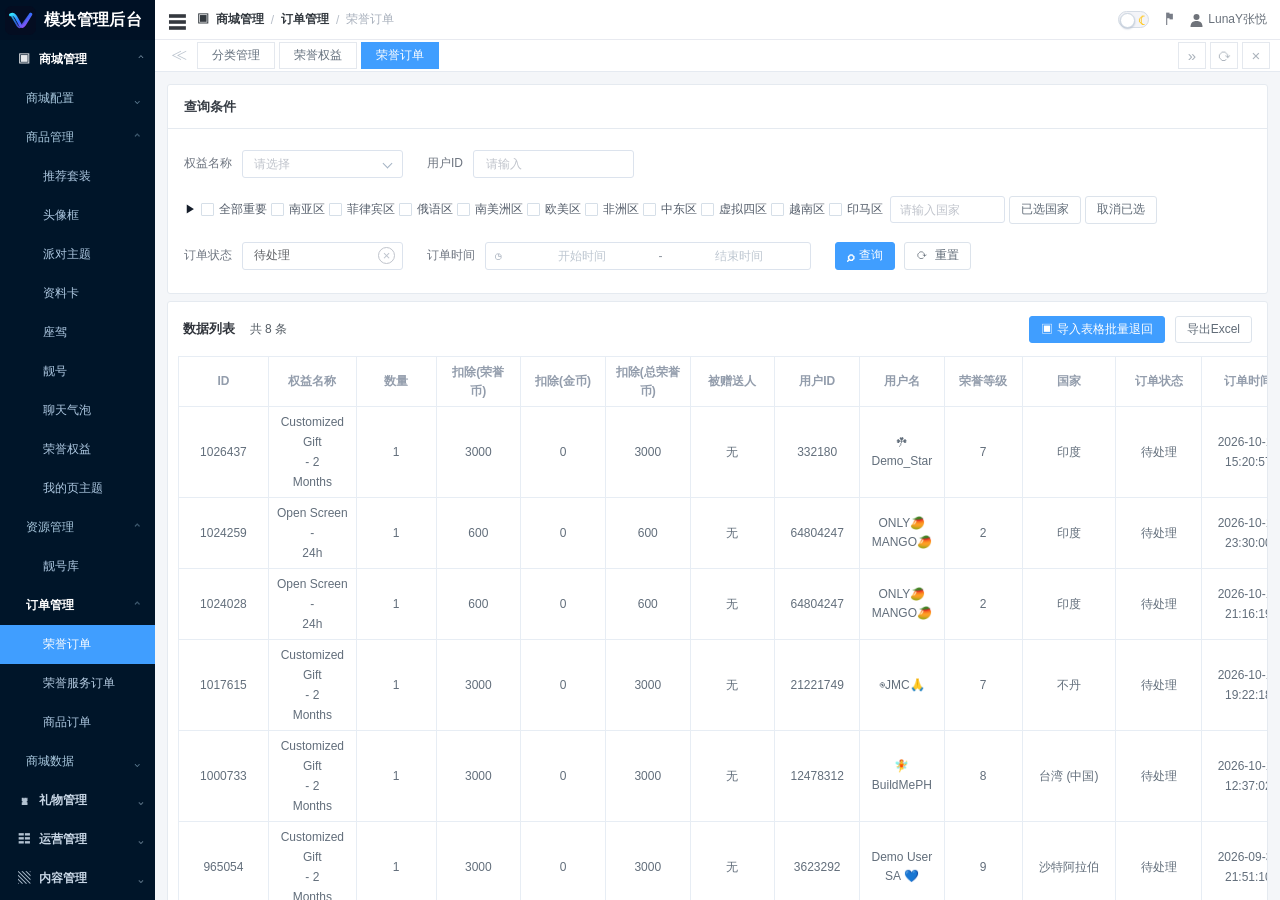
==== commit 695a9c29: "ui: Chinese-only service order label in main sidebar" ====
--- a/index.html
+++ b/index.html
@@ -53,7 +53,7 @@
           <div class="nav-item">推荐套装</div><div class="nav-item">头像框</div><div class="nav-item">派对主题</div><div class="nav-item">资料卡</div><div class="nav-item">座驾</div><div class="nav-item">靓号</div><div class="nav-item">聊天气泡</div><div class="nav-item">荣誉权益</div><div class="nav-item">我的页主题</div>
         </div></div>
         <div class="nav-subsection"><div class="nav-subhead">资源管理<b>⌃</b></div><div class="nav-subitems"><div class="nav-item">靓号库</div></div></div>
-        <div class="nav-subsection"><div class="nav-subhead" style="color:#fff;font-weight:600">订单管理<b>⌃</b></div><div class="nav-subitems"><div class="nav-item active" data-page="荣誉订单">荣誉订单</div><a class="nav-item" href="./honor-service-orders.html" style="white-space:normal;min-height:47px;height:auto;line-height:1.45;padding:7px 7px 7px 22px;text-decoration:none;color:#b4cbe1;font-size:11px">Honor Service Orders / 荣誉服务订单</a><div class="nav-item">商品订单</div></div></div>
+        <div class="nav-subsection"><div class="nav-subhead" style="color:#fff;font-weight:600">订单管理<b>⌃</b></div><div class="nav-subitems"><div class="nav-item active" data-page="荣誉订单">荣誉订单</div><a class="nav-item" href="./honor-service-orders.html" style="text-decoration:none;color:#b4cbe1">荣誉服务订单</a><div class="nav-item">商品订单</div></div></div>
         <div class="nav-subsection collapsed"><div class="nav-subhead">商城数据<b>⌄</b></div><div class="nav-subitems"><div class="nav-item">数据统计</div></div></div>
       </div>
     </div>
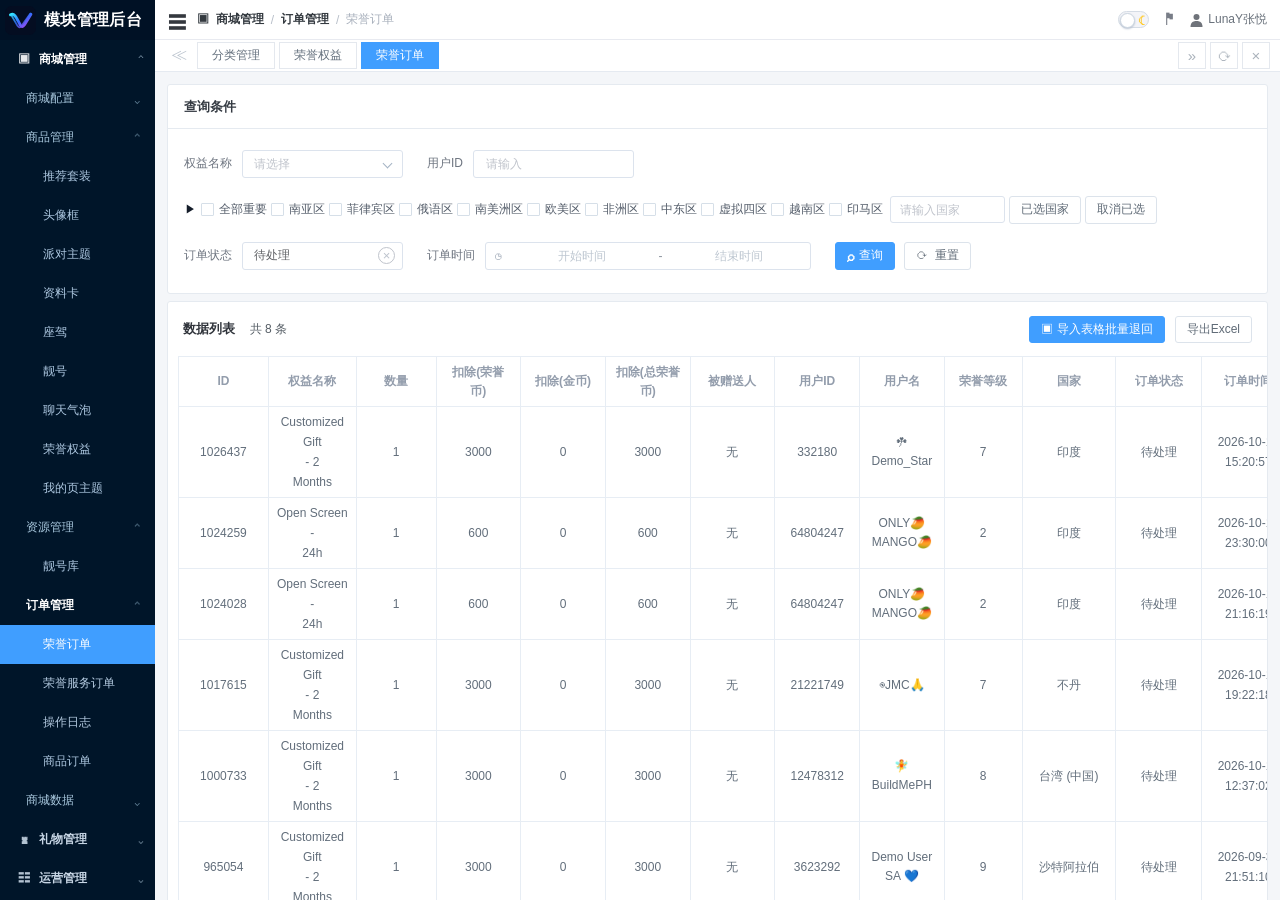
==== commit ec2422d0: "feat: link unified activity logs and record honor orders status, bulk returns and exports" ====
--- a/index.html
+++ b/index.html
@@ -53,7 +53,7 @@
           <div class="nav-item">推荐套装</div><div class="nav-item">头像框</div><div class="nav-item">派对主题</div><div class="nav-item">资料卡</div><div class="nav-item">座驾</div><div class="nav-item">靓号</div><div class="nav-item">聊天气泡</div><div class="nav-item">荣誉权益</div><div class="nav-item">我的页主题</div>
         </div></div>
         <div class="nav-subsection"><div class="nav-subhead">资源管理<b>⌃</b></div><div class="nav-subitems"><div class="nav-item">靓号库</div></div></div>
-        <div class="nav-subsection"><div class="nav-subhead" style="color:#fff;font-weight:600">订单管理<b>⌃</b></div><div class="nav-subitems"><div class="nav-item active" data-page="荣誉订单">荣誉订单</div><a class="nav-item" href="./honor-service-orders.html" style="text-decoration:none;color:#b4cbe1">荣誉服务订单</a><div class="nav-item">商品订单</div></div></div>
+        <div class="nav-subsection"><div class="nav-subhead" style="color:#fff;font-weight:600">订单管理<b>⌃</b></div><div class="nav-subitems"><div class="nav-item active" data-page="荣誉订单">荣誉订单</div><a class="nav-item" href="./honor-service-orders.html" style="text-decoration:none;color:#b4cbe1">荣誉服务订单</a><a class="nav-item" href="./honor-operation-logs.html" style="text-decoration:none;color:#b4cbe1">操作日志</a><div class="nav-item">商品订单</div></div></div>
         <div class="nav-subsection collapsed"><div class="nav-subhead">商城数据<b>⌄</b></div><div class="nav-subitems"><div class="nav-item">数据统计</div></div></div>
       </div>
     </div>
@@ -109,6 +109,7 @@
 </div>
 <div class="country-pop" id="countryPop"><div class="country-pop-head"><b>已选国家 / 地区</b><button class="link" id="closeCountry">关闭</button></div><div class="country-tags" id="countryTags"></div></div>
 <div class="overlay" id="overlay"><div class="dialog"><div class="dialog-head"><span id="modalTitle">提示</span><button class="dialog-close" id="modalClose">×</button></div><div class="dialog-content" id="modalBody"></div><div class="dialog-footer"><button class="btn" id="modalCancel">取消</button><button class="btn primary" id="modalOK">确定</button></div></div></div>
+<script src="./honor-audit-shared.js"></script>
 <script>
 (function(){
 "use strict";
@@ -191,7 +192,7 @@
 function reset(){el("benefitFilter").value="";smartSelectors.benefit.sync();el("userIdFilter").value="";el("statusFilter").value="待处理";smartSelectors.status.sync();el("countryFilter").value="";el("dateStart").value="";el("dateEnd").value="";el("dateStart").type="text";el("dateEnd").type="text";document.querySelectorAll("[data-region],#allCountry").forEach(function(x){x.checked=false});page=1;render()}
 function modal(title,body,ok,onConfirm){el("modalTitle").textContent=title;el("modalBody").innerHTML=body;el("modalOK").textContent=ok||"确定";dialogAction=onConfirm||null;el("overlay").classList.add("open")}
 function closeModal(){el("overlay").classList.remove("open");dialogAction=null}
-function changeStatus(id,status){var r=rows.find(function(x){return x.id===id});if(!r)return;var prev=r.status;if(status==="已处理"&&prev!=="待处理")return;if(status==="退回中"&&prev!=="待处理"&&prev!=="已处理")return;r.status=status;r.completed=status==="已处理"?new Date().toLocaleString("sv-SE",{hour12:false}):"";r.operator="1";save();render();notice("订单 "+id+" 已更新为「"+status+"」")}
+function changeStatus(id,status){var r=rows.find(function(x){return x.id===id});if(!r)return;var prev=r.status;if(status==="已处理"&&prev!=="待处理")return;if(status==="退回中"&&prev!=="待处理"&&prev!=="已处理")return;r.status=status;r.completed=status==="已处理"?new Date().toLocaleString("sv-SE",{hour12:false}):"";r.operator="1";save();if(window.HonorAudit)window.HonorAudit.record({module:"honor",action:status==="已处理"?"Complete":"Return",orderId:id,before:{status:prev},after:{status:status},detail:"Updated honor order status"});render();notice("订单 "+id+" 已更新为「"+status+"」")}
 el("orderRows").addEventListener("click",function(e){var b=e.target.closest("[data-action]");if(!b)return;var id=b.getAttribute("data-id");var action=b.getAttribute("data-action");var status=action==="complete"?"已处理":"退回中";var current=rows.find(function(x){return x.id===id});if(!current)return;if(action==="complete"&&current.status!=="待处理")return;if(action==="return"&&current.status!=="待处理"&&current.status!=="已处理")return;modal(action==="complete"?"完成订单":"退回订单",'确认将订单 <b>'+esc(id)+'</b> 标记为「'+status+'」吗？<br><span class="hint">当前页面为交互演示，操作仅保存在本地浏览器。</span>',"确认",function(){changeStatus(id,status)})});
 el("modalClose").onclick=closeModal;el("modalCancel").onclick=closeModal;el("overlay").addEventListener("click",function(e){if(e.target===this)closeModal()});el("modalOK").onclick=function(){var fn=dialogAction;closeModal();if(fn)fn()};
 el("searchBtn").onclick=function(){page=1;render()};el("resetBtn").onclick=reset;el("userIdFilter").onkeydown=function(e){if(e.key==="Enter"){page=1;render()}};el("countryFilter").onkeydown=el("userIdFilter").onkeydown;el("pageSize").onchange=function(){page=1;render()};el("prevPage").onclick=function(){page--;render()};el("nextPage").onclick=function(){page++;render()};el("pageNumber").onchange=function(){page=Math.max(1,parseInt(this.value,10)||1);render()};
@@ -202,8 +203,8 @@
 el("chosenCountry").onclick=function(){renderCountryTags();var rect=this.getBoundingClientRect();var p=el("countryPop");p.style.top=Math.min(rect.bottom+5,innerHeight-180)+"px";p.style.left=Math.min(rect.left,innerWidth-310)+"px";p.classList.toggle("open")};
 el("closeCountry").onclick=function(){el("countryPop").classList.remove("open")};el("countryTags").onclick=function(e){var name=e.target.getAttribute("data-remove");if(!name)return;document.querySelectorAll("[data-region]").forEach(function(x){if(x.getAttribute("data-region")===name)x.checked=false});el("allCountry").checked=false;renderCountryTags()};
 el("countryExpand").onclick=function(){var x=this;x.textContent=x.textContent==="▶"?"▼":"▶";notice(x.textContent==="▼"?"全部地区已展开":"地区已收起")};
-function exportCSV(){var headers=["ID","权益名称","数量","扣除(荣誉币)","扣除(金币)","扣除(总荣誉币)","被赠送人","用户ID","用户名","荣誉等级","国家","订单状态","订单时间","等待时间","完成时间","使用状态","使用时间","whatsapp","操作人"];var lines=[headers].concat(shown.map(function(r){return [r.id,r.benefit,r.qty,r.honor,r.coin,r.total,r.to,r.uid,r.name,r.level,r.country,r.status,r.created,r.waiting,r.completed||"",r.used||"",r.usedTime||"",r.whatsapp,r.operator||"0"]}));var csv="\ufeff"+lines.map(function(a){return a.map(function(v){return '"'+String(v==null?"":v).replace(/"/g,'""')+'"'}).join(",")}).join("\r\n");var url=URL.createObjectURL(new Blob([csv],{type:"text/csv;charset=utf-8"}));var a=document.createElement("a");a.href=url;a.download="荣誉订单_"+new Date().toISOString().slice(0,10)+".csv";a.click();setTimeout(function(){URL.revokeObjectURL(url)},1500);notice("订单数据已导出，可使用 Excel 打开")};el("exportBtn").onclick=exportCSV;
-el("importBtn").onclick=function(){modal("导入表格批量退回",'<label class="upload-area" for="bulkFile" style="display:block"><div style="font-size:30px;color:#b3cce8;margin-bottom:5px">⇧</div><b>点击上传 CSV 表格</b><br><span class="hint">支持 CSV 文件，首列填写订单 ID</span></label><input id="bulkFile" type="file" accept=".csv,text/csv" style="display:none"><div class="hint">仅演示本地退回操作，不会连接真实订单后台。 <button class="link" id="templateDownload">下载 CSV 模板</button></div><textarea id="bulkIds" placeholder="也可直接粘贴订单 ID，多个 ID 用逗号或换行分隔" style="margin-top:12px;min-height:85px;width:100%;padding:9px;border:1px solid #dce3ed;border-radius:3px;resize:vertical;font:inherit"></textarea>',"批量退回",function(){var raw=el("_bulkCached")?el("_bulkCached").value:"";var ids=raw.split(/[\s,，;\r\n]+/).map(function(x){return x.trim()}).filter(Boolean);var count=0;rows.forEach(function(r){if(ids.indexOf(r.id)>-1&&r.status==="待处理"){r.status="已退回";r.completed=new Date().toLocaleString("sv-SE",{hour12:false});r.operator="1";count++}});save();render();notice(count?"已批量退回 "+count+" 条订单":"没有找到可退回的待处理订单",count?"success":"error")});setTimeout(function(){var input=el("bulkIds");var f=el("bulkFile");var cached=document.createElement("input");cached.type="hidden";cached.id="_bulkCached";el("modalBody").appendChild(cached);input.oninput=function(){cached.value=this.value};f.onchange=function(){var file=this.files&&this.files[0];if(!file)return;var reader=new FileReader();reader.onload=function(){var txt=String(reader.result||"");var arr=txt.split(/\r?\n/).map(function(line){return line.split(",")[0].replace(/"/g,"").trim()}).filter(function(s){return /^\d{5,}$/.test(s)});input.value=arr.join("\n");cached.value=input.value;notice("已读取 "+arr.length+" 个订单 ID")};reader.readAsText(file)};el("templateDownload").onclick=function(){var a=document.createElement("a");a.href=URL.createObjectURL(new Blob(["订单ID\n1026437\n1024259"],{type:"text/csv;charset=utf-8"}));a.download="批量退回模板.csv";a.click()}} ,0)};
+function exportCSV(){var headers=["ID","权益名称","数量","扣除(荣誉币)","扣除(金币)","扣除(总荣誉币)","被赠送人","用户ID","用户名","荣誉等级","国家","订单状态","订单时间","等待时间","完成时间","使用状态","使用时间","whatsapp","操作人"];var lines=[headers].concat(shown.map(function(r){return [r.id,r.benefit,r.qty,r.honor,r.coin,r.total,r.to,r.uid,r.name,r.level,r.country,r.status,r.created,r.waiting,r.completed||"",r.used||"",r.usedTime||"",r.whatsapp,r.operator||"0"]}));var csv="\ufeff"+lines.map(function(a){return a.map(function(v){return '"'+String(v==null?"":v).replace(/"/g,'""')+'"'}).join(",")}).join("\r\n");var url=URL.createObjectURL(new Blob([csv],{type:"text/csv;charset=utf-8"}));var a=document.createElement("a");a.href=url;a.download="荣誉订单_"+new Date().toISOString().slice(0,10)+".csv";a.click();setTimeout(function(){URL.revokeObjectURL(url)},1500);if(window.HonorAudit)window.HonorAudit.record({module:"honor",action:"Export",detail:"Exported "+shown.length+" orders"});notice("订单数据已导出，可使用 Excel 打开")};el("exportBtn").onclick=exportCSV;
+el("importBtn").onclick=function(){modal("导入表格批量退回",'<label class="upload-area" for="bulkFile" style="display:block"><div style="font-size:30px;color:#b3cce8;margin-bottom:5px">⇧</div><b>点击上传 CSV 表格</b><br><span class="hint">支持 CSV 文件，首列填写订单 ID</span></label><input id="bulkFile" type="file" accept=".csv,text/csv" style="display:none"><div class="hint">仅演示本地退回操作，不会连接真实订单后台。 <button class="link" id="templateDownload">下载 CSV 模板</button></div><textarea id="bulkIds" placeholder="也可直接粘贴订单 ID，多个 ID 用逗号或换行分隔" style="margin-top:12px;min-height:85px;width:100%;padding:9px;border:1px solid #dce3ed;border-radius:3px;resize:vertical;font:inherit"></textarea>',"批量退回",function(){var raw=el("_bulkCached")?el("_bulkCached").value:"";var ids=raw.split(/[\s,，;\r\n]+/).map(function(x){return x.trim()}).filter(Boolean);var count=0,affected=[];rows.forEach(function(r){if(ids.indexOf(r.id)>-1&&r.status==="待处理"){affected.push({id:r.id,from:r.status});r.status="已退回";r.completed=new Date().toLocaleString("sv-SE",{hour12:false});r.operator="1";count++}});save();if(window.HonorAudit)affected.forEach(function(x){window.HonorAudit.record({module:"honor",action:"Bulk Return",orderId:x.id,before:{status:x.from},after:{status:"已退回"},detail:"Returned via bulk import"})});render();notice(count?"已批量退回 "+count+" 条订单":"没有找到可退回的待处理订单",count?"success":"error")});setTimeout(function(){var input=el("bulkIds");var f=el("bulkFile");var cached=document.createElement("input");cached.type="hidden";cached.id="_bulkCached";el("modalBody").appendChild(cached);input.oninput=function(){cached.value=this.value};f.onchange=function(){var file=this.files&&this.files[0];if(!file)return;var reader=new FileReader();reader.onload=function(){var txt=String(reader.result||"");var arr=txt.split(/\r?\n/).map(function(line){return line.split(",")[0].replace(/"/g,"").trim()}).filter(function(s){return /^\d{5,}$/.test(s)});input.value=arr.join("\n");cached.value=input.value;notice("已读取 "+arr.length+" 个订单 ID")};reader.readAsText(file)};el("templateDownload").onclick=function(){var a=document.createElement("a");a.href=URL.createObjectURL(new Blob(["订单ID\n1026437\n1024259"],{type:"text/csv;charset=utf-8"}));a.download="批量退回模板.csv";a.click()}} ,0)};
 el("refresh").onclick=function(){render();notice("列表已刷新")};el("themeToggle").onclick=function(){notice("当前为截图对应的浅色主题")};el("sidebarToggle").onclick=function(){el("sidebar").classList.toggle("tiny-sidebar")};
 document.querySelectorAll(".nav-group-header").forEach(function(n){n.onclick=function(){var g=this.parentNode;g.classList.toggle("collapsed");this.querySelector(".chevron").textContent=g.classList.contains("collapsed")?"⌄":"⌃"}});
 document.querySelectorAll(".nav-subhead").forEach(function(n){n.onclick=function(){var s=this.parentNode;s.classList.toggle("collapsed");this.querySelector("b").textContent=s.classList.contains("collapsed")?"⌄":"⌃"}});
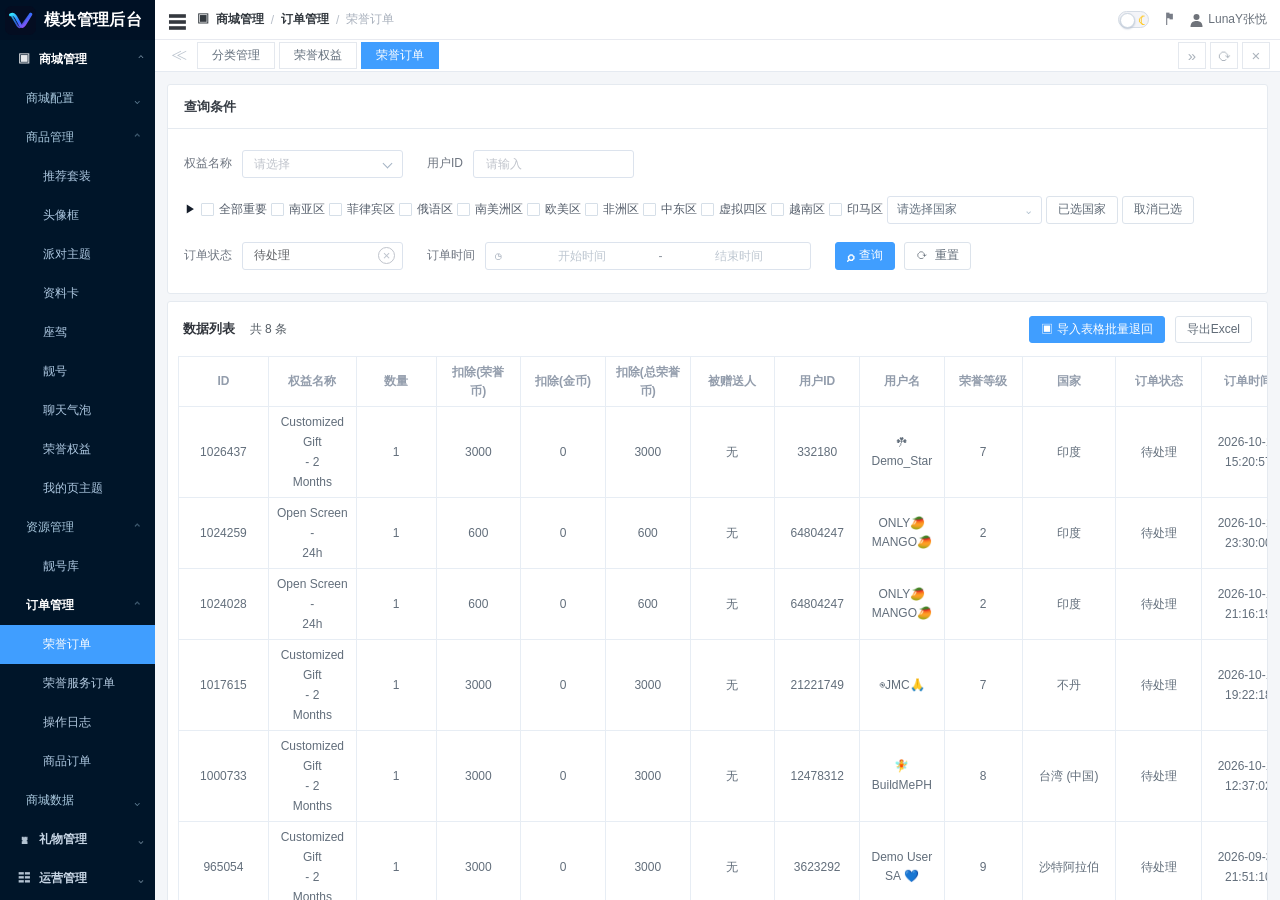
==== commit 5e74b651: "ui: searchable checkbox country filter on Honor Orders, matching other order selection controls" ====
--- a/index.html
+++ b/index.html
@@ -38,6 +38,22 @@
 .state-smart{width:161px}.state-smart .smart-pop{width:189px}
 .state-smart .smart-option{min-height:29px;padding-left:18px}
 .state-smart .smart-options{max-height:190px}
+
+/* Existing region selectors preserved; country choices now match the checkbox dropdown filter. */
+.honor-country-picker{position:relative;width:155px;flex:none}
+.honor-country-trigger{display:flex;align-items:center;justify-content:space-between;width:100%;height:28px;padding:0 9px;background:#fff;border-radius:3px;color:#667381;white-space:nowrap;overflow:hidden;gap:7px}
+.honor-country-trigger>span{margin-left:auto;color:#8ca3b7;font-size:13px}
+.honor-country-trigger.open{border-color:#409eff;color:#409eff}
+.honor-country-popup{display:none;position:absolute;top:calc(100% + 4px);left:0;width:275px;max-width:calc(100vw - 45px);max-height:318px;background:#fff;border:1px solid #dbe4ee;border-radius:4px;z-index:88;box-shadow:0 8px 24px #15375826;flex-direction:column;overflow:hidden}
+.honor-country-popup.open{display:flex}
+.honor-country-search{height:31px;width:calc(100% - 18px);margin:9px;font-size:12px;padding:0 10px}
+.honor-country-tools{display:flex;align-items:center;gap:12px;justify-content:flex-end;padding:6px 11px;border-top:1px solid #eef2f7;border-bottom:1px solid #eef2f7}
+.honor-country-tools button{border:0;background:none;color:#409eff;font-size:12px;padding:3px;cursor:pointer}
+.honor-country-options{overflow:auto;max-height:235px;padding:4px 0}
+.honor-country-item{display:flex;align-items:center;gap:9px;padding:7px 13px;cursor:pointer;color:#667381;white-space:nowrap}
+.honor-country-item:hover,.honor-country-item:has(input:checked){background:#edf6ff;color:#409eff}
+.honor-country-item input{width:14px;height:14px;margin:0;accent-color:#409eff}
+.honor-country-item[hidden]{display:none}
 </style>
 </head>
 <body>
@@ -88,7 +104,15 @@
           <label class="region-choice"><input type="checkbox" data-region="虚拟四区">虚拟四区</label>
           <label class="region-choice"><input type="checkbox" data-region="越南区">越南区</label>
           <label class="region-choice"><input type="checkbox" data-region="印马区">印马区</label>
-          <input class="input country-search" id="countryFilter" placeholder="请输入国家">
+          <div class="honor-country-picker" id="honorCountryPicker">
+            <button type="button" class="input honor-country-trigger" id="honorCountryTrigger" aria-haspopup="true" aria-expanded="false">请选择国家 <span>⌄</span></button>
+            <input type="hidden" id="countryFilter">
+            <div class="honor-country-popup" id="honorCountryMenu">
+              <input class="input honor-country-search" type="search" id="honorCountrySearch" placeholder="搜索国家" autocomplete="off">
+              <div class="honor-country-tools"><button type="button" id="honorCountrySelectAll">全选</button><button type="button" id="honorCountryClear">清空</button></div>
+              <div class="honor-country-options" id="honorCountryOptions"></div>
+            </div>
+          </div>
           <button class="btn" id="chosenCountry">已选国家</button><button class="btn" id="clearCountry">取消已选</button>
         </div>
         <div class="filter-row">
@@ -100,7 +124,7 @@
     </section>
     <section class="card list-card">
       <div class="list-toolbar"><div class="list-label">数据列表 <span class="count" id="recordCount">共 8 条</span></div><div class="toolbar-actions"><button class="btn primary tiny" id="importBtn">▣ 导入表格批量退回</button><button class="btn tiny" id="exportBtn">导出Excel</button></div></div>
-      <div class="table-wrap"><table class="orders-table"><colgroup><col style="width:5.3%"><col style="width:5.2%"><col style="width:4.7%"><col style="width:5%"><col style="width:5%"><col style="width:5%"><col style="width:5%"><col style="width:5%"><col style="width:5%"><col style="width:4.6%"><col style="width:5.5%"><col style="width:5.1%"><col style="width:5.5%"><col style="width:4.8%"><col style="width:5.3%"><col style="width:4.7%"><col style="width:5%"><col style="width:4.5%"><col style="width:5.3%"><col style="width:4.8%"><col style="width:8%"></colgroup><thead><tr><th>ID</th><th>权益名称</th><th>数量</th><th>扣除(荣誉<br>币)</th><th>扣除(金币)</th><th>扣除(总荣誉<br>币)</th><th>被赠送人</th><th>用户ID</th><th>用户名</th><th>荣誉等级</th><th>国家</th><th>订单状态</th><th>订单时间</th><th>等待时间</th><th>完成时间</th><th>使用状态</th><th>使用时间</th><th>详情</th><th>whatsapp</th><th>操作人</th><th>操作</th></tr></thead><tbody id="orderRows"></tbody></table></div>
+      <div class="table-wrap"><table class="orders-table"><colgroup><col style="width:5.3%"><col style="width:5.2%"><col style="width:4.7%"><col style="width:5%"><col style="width:5%"><col style="width:5%"><col style="width:5%"><col style="width:5%"><col style="width:5%"><col style="width:4.6%"><col style="width:5.5%"><col style="width:5.1%"><col style="width:5.5%"><col style="width:4.8%"><col style="width:5.3%"><col style="width:4.7%"><col style="width:5%"><col style="width:4.5%"><col style="width:5.3%"><col style="width:4.8%"><col style="width:8%"></colgroup><thead><tr><th>ID</th><th>权益名称</th><th>数量</th><th>扣除(荣誉<br>币)</th><th>扣除(金币)</th><th>扣除(总荣誉<br>币)</th><th>被赠送人</th><th>用户ID</th><th>用户名</th><th>荣誉等级</th><th>国家</th><th>订单状态</th><th>订单时间</th><th>等待时间</th><th>完成时间</th><th>使用状态</th><th>使用时间</th><th>详情</th><th>whatsapp</th><th>海外操作员工</th><th>操作</th></tr></thead><tbody id="orderRows"></tbody></table></div>
       <div class="pagination"><select class="select page-size" id="pageSize"><option value="50">50条/页</option><option value="20">20条/页</option><option value="10">10条/页</option><option value="5">5条/页</option></select><button class="pg-btn" id="prevPage">‹</button><button class="pg-btn" id="nextPage">›</button><span>前往</span><input class="page-input" id="pageNumber" value="1" inputmode="numeric"><span>页</span><span class="right" id="totalRight">共 8 条</span></div>
     </section>
     <div class="placeholder-view" id="placeholderView">当前原型重点还原「荣誉订单」页面，请切换回「荣誉订单」查看。</div>
@@ -131,7 +155,12 @@
 function notice(message,kind){var n=document.createElement("div");n.className="notice "+(kind||"success");n.textContent=message;document.body.appendChild(n);setTimeout(function(){n.remove()},2900)}
 function timeHTML(s){return esc(s||"--").replace(" ","<br>")}
 function benefitHTML(s){return esc(s).replace(" - ","<br>- ").replace(" 2 Months"," 2<br>Months").replace(" 24h","<br>24h")}
-function getFilters(){return {benefit:el("benefitFilter").value,uid:el("userIdFilter").value.trim(),status:el("statusFilter").value,country:el("countryFilter").value.trim(),start:el("dateStart").value,end:el("dateEnd").value,regions:Array.from(document.querySelectorAll("[data-region]:checked")).map(function(n){return n.getAttribute("data-region")})}}
+var honorCountries=["印度","沙特阿拉伯","巴基斯坦","印度尼西亚","菲律宾","越南","马来西亚","孟加拉国","尼泊尔","埃及","阿联酋","日本","新加坡","泰国","尼日利亚","不丹","台湾 (中国)","美国","英国"];
+function honorCountrySelected(){return Array.from(document.querySelectorAll("#honorCountryOptions input:checked")).map(function(x){return x.value})}
+function honorCountrySync(){var names=honorCountrySelected(),trigger=el("honorCountryTrigger");el("countryFilter").value=names.join(",");trigger.firstChild.textContent=!names.length?"请选择国家 ":names.length===1?names[0]+" ":"已选 "+names.length+" 个国家 "}
+function honorCountryOptionsRender(){var selection=honorCountrySelected();var list=[...new Set(honorCountries.concat(rows.map(function(r){return r.country}).filter(Boolean)))];el("honorCountryOptions").innerHTML=list.map(function(v){return '<label class="honor-country-item"><input type="checkbox" value="'+esc(v)+'"'+(selection.indexOf(v)>-1?" checked":"")+'><span>'+esc(v)+'</span></label>'}).join("");honorCountrySync()}
+function honorCountrySetAll(value){el("honorCountryOptions").querySelectorAll('input[type="checkbox"]').forEach(function(x){x.checked=value});honorCountrySync()}
+function getFilters(){return {benefit:el("benefitFilter").value,uid:el("userIdFilter").value.trim(),status:el("statusFilter").value,country:el("countryFilter").value.split(",").filter(Boolean),start:el("dateStart").value,end:el("dateEnd").value,regions:Array.from(document.querySelectorAll("[data-region]:checked")).map(function(n){return n.getAttribute("data-region")})}}
 
 var benefitList=[
 "PK Energy Gift (Daily Sales Limit: 5000)",
@@ -187,24 +216,31 @@
   return '<div class="inline-actions">'+acts.map(function(a){return '<button class="action-btn'+(a[2]?" red":"")+'" data-action="'+a[0]+'" data-id="'+esc(r.id)+'">'+a[1]+'</button>'}).join("")+'</div>';
 }
 
-function render(){var f=getFilters();shown=rows.filter(function(r){return (!f.benefit||r.benefit===f.benefit||((f.benefit==="定制礼物 - 2个月"||f.benefit==="荣誉卡 - 2个月")&&r.benefit==="Customized Gift - 2 Months")||(f.benefit==="开屏 - 24小时"&&r.benefit==="Open Screen - 24h"))&&(!f.uid||r.uid.indexOf(f.uid)>-1)&&(!f.status||r.status===f.status)&&(!f.country||r.country.indexOf(f.country)>-1)&&(!f.regions.length||f.regions.indexOf(r.region)>-1)&&(!f.start||r.created.slice(0,10)>=f.start)&&(!f.end||r.created.slice(0,10)<=f.end)});var per=+el("pageSize").value;var max=Math.max(1,Math.ceil(shown.length/per));page=Math.max(1,Math.min(page,max));var part=shown.slice((page-1)*per,page*per);el("recordCount").textContent="共 "+shown.length+" 条";el("totalRight").textContent="共 "+shown.length+" 条";el("pageNumber").value=page;el("prevPage").disabled=page<=1;el("nextPage").disabled=page>=max;
-el("orderRows").innerHTML=part.length?part.map(function(r){var stateClass=r.status==="已处理"?"status-completed":r.status==="已退回"?"status-returned":r.status==="退回中"?"status-pending-return":"";return '<tr><td>'+esc(r.id)+'</td><td class="benefit">'+benefitHTML(r.benefit)+'</td><td>'+r.qty+'</td><td>'+r.honor+'</td><td>'+r.coin+'</td><td>'+r.total+'</td><td>'+esc(r.to)+'</td><td>'+esc(r.uid)+'</td><td class="username">'+esc(r.name)+'</td><td>'+r.level+'</td><td>'+esc(r.country)+'</td><td class="'+stateClass+'">'+esc(r.status)+'</td><td class="time-cell">'+timeHTML(r.created)+'</td><td class="'+(r.status==="待处理"?"waiting":"muted")+'">'+(r.status==="待处理"?esc(r.waiting):"--")+'</td><td class="time-cell">'+timeHTML(r.completed||"--")+'</td><td>'+esc(r.used||"")+'</td><td>'+esc(r.usedTime||"")+'</td><td></td><td class="time-cell">'+esc(r.whatsapp).replace(" ","<br>")+'</td><td>'+esc(r.operator||"0")+'</td><td>'+renderActionButtons(r)+'</td></tr>'}).join(""):'<tr class="empty-row"><td colspan="21">暂无数据</td></tr>'}
-function reset(){el("benefitFilter").value="";smartSelectors.benefit.sync();el("userIdFilter").value="";el("statusFilter").value="待处理";smartSelectors.status.sync();el("countryFilter").value="";el("dateStart").value="";el("dateEnd").value="";el("dateStart").type="text";el("dateEnd").type="text";document.querySelectorAll("[data-region],#allCountry").forEach(function(x){x.checked=false});page=1;render()}
+function render(){var f=getFilters();shown=rows.filter(function(r){return (!f.benefit||r.benefit===f.benefit||((f.benefit==="定制礼物 - 2个月"||f.benefit==="荣誉卡 - 2个月")&&r.benefit==="Customized Gift - 2 Months")||(f.benefit==="开屏 - 24小时"&&r.benefit==="Open Screen - 24h"))&&(!f.uid||r.uid.indexOf(f.uid)>-1)&&(!f.status||r.status===f.status)&&(!f.country.length||f.country.indexOf(r.country)>-1)&&(!f.regions.length||f.regions.indexOf(r.region)>-1)&&(!f.start||r.created.slice(0,10)>=f.start)&&(!f.end||r.created.slice(0,10)<=f.end)});var per=+el("pageSize").value;var max=Math.max(1,Math.ceil(shown.length/per));page=Math.max(1,Math.min(page,max));var part=shown.slice((page-1)*per,page*per);el("recordCount").textContent="共 "+shown.length+" 条";el("totalRight").textContent="共 "+shown.length+" 条";el("pageNumber").value=page;el("prevPage").disabled=page<=1;el("nextPage").disabled=page>=max;
+el("orderRows").innerHTML=part.length?part.map(function(r){var stateClass=r.status==="已处理"?"status-completed":r.status==="已退回"?"status-returned":r.status==="退回中"?"status-pending-return":"";return '<tr><td>'+esc(r.id)+'</td><td class="benefit">'+benefitHTML(r.benefit)+'</td><td>'+r.qty+'</td><td>'+r.honor+'</td><td>'+r.coin+'</td><td>'+r.total+'</td><td>'+esc(r.to)+'</td><td>'+esc(r.uid)+'</td><td class="username">'+esc(r.name)+'</td><td>'+r.level+'</td><td>'+esc(r.country)+'</td><td class="'+stateClass+'">'+esc(r.status)+'</td><td class="time-cell">'+timeHTML(r.created)+'</td><td class="'+(r.status==="待处理"?"waiting":"muted")+'">'+(r.status==="待处理"?esc(r.waiting):"--")+'</td><td class="time-cell">'+timeHTML(r.completed||"--")+'</td><td>'+esc(r.used||"")+'</td><td>'+esc(r.usedTime||"")+'</td><td></td><td class="time-cell">'+esc(r.whatsapp).replace(" ","<br>")+'</td><td>'+esc(honorOperatorLabel(r))+'</td><td>'+renderActionButtons(r)+'</td></tr>'}).join(""):'<tr class="empty-row"><td colspan="21">暂无数据</td></tr>'}
+// Simulated names only for the original eight demonstration orders; real edits override these.
+var honorDemoNames=["Maya Chen (Demo)","Olivia Tan (Demo)","Noah Lee (Demo)","Daniel Kim (Demo)","Maya Chen (Demo)","Daniel Kim (Demo)","Olivia Tan (Demo)","Noah Lee (Demo)"];
+function honorOperatorLabel(r){
+ if(r.operator&&!/^[01]$/.test(String(r.operator)))return String(r.operator);
+ var idx=seed.findIndex(function(x){return x.id===r.id});
+ return idx>=0?honorDemoNames[idx]:"--";
+}
+function reset(){el("benefitFilter").value="";smartSelectors.benefit.sync();el("userIdFilter").value="";el("statusFilter").value="待处理";smartSelectors.status.sync();honorCountrySetAll(false);el("countryFilter").value="";el("dateStart").value="";el("dateEnd").value="";el("dateStart").type="text";el("dateEnd").type="text";document.querySelectorAll("[data-region],#allCountry").forEach(function(x){x.checked=false});page=1;render()}
 function modal(title,body,ok,onConfirm){el("modalTitle").textContent=title;el("modalBody").innerHTML=body;el("modalOK").textContent=ok||"确定";dialogAction=onConfirm||null;el("overlay").classList.add("open")}
 function closeModal(){el("overlay").classList.remove("open");dialogAction=null}
-function changeStatus(id,status){var r=rows.find(function(x){return x.id===id});if(!r)return;var prev=r.status;if(status==="已处理"&&prev!=="待处理")return;if(status==="退回中"&&prev!=="待处理"&&prev!=="已处理")return;r.status=status;r.completed=status==="已处理"?new Date().toLocaleString("sv-SE",{hour12:false}):"";r.operator="1";save();if(window.HonorAudit)window.HonorAudit.record({module:"honor",action:status==="已处理"?"Complete":"Return",orderId:id,before:{status:prev},after:{status:status},detail:"Updated honor order status"});render();notice("订单 "+id+" 已更新为「"+status+"」")}
+function changeStatus(id,status){var r=rows.find(function(x){return x.id===id});if(!r)return;var prev=r.status;if(status==="已处理"&&prev!=="待处理")return;if(status==="退回中"&&prev!=="待处理"&&prev!=="已处理")return;var operator=window.HonorAudit&&window.HonorAudit.requestOperator(true);if(!operator){notice("请输入海外操作员工的英文名","error");return}r.status=status;r.completed=status==="已处理"?new Date().toLocaleString("sv-SE",{hour12:false}):"";r.operator=operator;save();if(window.HonorAudit)window.HonorAudit.record({module:"honor",actor:operator,action:status==="已处理"?"Complete":"Return",orderId:id,before:{status:prev},after:{status:status,operator:operator},detail:"Updated honor order status"});render();notice("订单 "+id+" 已更新为「"+status+"」")}
 el("orderRows").addEventListener("click",function(e){var b=e.target.closest("[data-action]");if(!b)return;var id=b.getAttribute("data-id");var action=b.getAttribute("data-action");var status=action==="complete"?"已处理":"退回中";var current=rows.find(function(x){return x.id===id});if(!current)return;if(action==="complete"&&current.status!=="待处理")return;if(action==="return"&&current.status!=="待处理"&&current.status!=="已处理")return;modal(action==="complete"?"完成订单":"退回订单",'确认将订单 <b>'+esc(id)+'</b> 标记为「'+status+'」吗？<br><span class="hint">当前页面为交互演示，操作仅保存在本地浏览器。</span>',"确认",function(){changeStatus(id,status)})});
 el("modalClose").onclick=closeModal;el("modalCancel").onclick=closeModal;el("overlay").addEventListener("click",function(e){if(e.target===this)closeModal()});el("modalOK").onclick=function(){var fn=dialogAction;closeModal();if(fn)fn()};
-el("searchBtn").onclick=function(){page=1;render()};el("resetBtn").onclick=reset;el("userIdFilter").onkeydown=function(e){if(e.key==="Enter"){page=1;render()}};el("countryFilter").onkeydown=el("userIdFilter").onkeydown;el("pageSize").onchange=function(){page=1;render()};el("prevPage").onclick=function(){page--;render()};el("nextPage").onclick=function(){page++;render()};el("pageNumber").onchange=function(){page=Math.max(1,parseInt(this.value,10)||1);render()};
+el("searchBtn").onclick=function(){page=1;render()};el("resetBtn").onclick=reset;el("userIdFilter").onkeydown=function(e){if(e.key==="Enter"){page=1;render()}};el("pageSize").onchange=function(){page=1;render()};el("prevPage").onclick=function(){page--;render()};el("nextPage").onclick=function(){page++;render()};el("pageNumber").onchange=function(){page=Math.max(1,parseInt(this.value,10)||1);render()};
 document.querySelectorAll("[data-region]").forEach(function(c){c.onchange=function(){el("allCountry").checked=Array.from(document.querySelectorAll("[data-region]")).every(function(x){return x.checked});selected=Array.from(document.querySelectorAll("[data-region]:checked")).map(function(x){return x.getAttribute("data-region")})}});
 el("allCountry").onchange=function(){var v=this.checked;document.querySelectorAll("[data-region]").forEach(function(x){x.checked=v})};
-el("clearCountry").onclick=function(){document.querySelectorAll("[data-region],#allCountry").forEach(function(x){x.checked=false});el("countryFilter").value="";renderCountryTags();notice("已取消全部地区选择")};
+el("clearCountry").onclick=function(){document.querySelectorAll("[data-region],#allCountry").forEach(function(x){x.checked=false});honorCountrySetAll(false);el("countryFilter").value="";renderCountryTags();notice("已取消全部地区选择")};
 function renderCountryTags(){var list=Array.from(document.querySelectorAll("[data-region]:checked")).map(function(x){return x.getAttribute("data-region")});el("countryTags").innerHTML=list.length?list.map(function(name){return '<span class="country-tag">'+esc(name)+'<span data-remove="'+esc(name)+'">×</span></span>'}).join(""):'<div class="country-empty">暂未选择国家或地区</div>'}
 el("chosenCountry").onclick=function(){renderCountryTags();var rect=this.getBoundingClientRect();var p=el("countryPop");p.style.top=Math.min(rect.bottom+5,innerHeight-180)+"px";p.style.left=Math.min(rect.left,innerWidth-310)+"px";p.classList.toggle("open")};
 el("closeCountry").onclick=function(){el("countryPop").classList.remove("open")};el("countryTags").onclick=function(e){var name=e.target.getAttribute("data-remove");if(!name)return;document.querySelectorAll("[data-region]").forEach(function(x){if(x.getAttribute("data-region")===name)x.checked=false});el("allCountry").checked=false;renderCountryTags()};
 el("countryExpand").onclick=function(){var x=this;x.textContent=x.textContent==="▶"?"▼":"▶";notice(x.textContent==="▼"?"全部地区已展开":"地区已收起")};
-function exportCSV(){var headers=["ID","权益名称","数量","扣除(荣誉币)","扣除(金币)","扣除(总荣誉币)","被赠送人","用户ID","用户名","荣誉等级","国家","订单状态","订单时间","等待时间","完成时间","使用状态","使用时间","whatsapp","操作人"];var lines=[headers].concat(shown.map(function(r){return [r.id,r.benefit,r.qty,r.honor,r.coin,r.total,r.to,r.uid,r.name,r.level,r.country,r.status,r.created,r.waiting,r.completed||"",r.used||"",r.usedTime||"",r.whatsapp,r.operator||"0"]}));var csv="\ufeff"+lines.map(function(a){return a.map(function(v){return '"'+String(v==null?"":v).replace(/"/g,'""')+'"'}).join(",")}).join("\r\n");var url=URL.createObjectURL(new Blob([csv],{type:"text/csv;charset=utf-8"}));var a=document.createElement("a");a.href=url;a.download="荣誉订单_"+new Date().toISOString().slice(0,10)+".csv";a.click();setTimeout(function(){URL.revokeObjectURL(url)},1500);if(window.HonorAudit)window.HonorAudit.record({module:"honor",action:"Export",detail:"Exported "+shown.length+" orders"});notice("订单数据已导出，可使用 Excel 打开")};el("exportBtn").onclick=exportCSV;
-el("importBtn").onclick=function(){modal("导入表格批量退回",'<label class="upload-area" for="bulkFile" style="display:block"><div style="font-size:30px;color:#b3cce8;margin-bottom:5px">⇧</div><b>点击上传 CSV 表格</b><br><span class="hint">支持 CSV 文件，首列填写订单 ID</span></label><input id="bulkFile" type="file" accept=".csv,text/csv" style="display:none"><div class="hint">仅演示本地退回操作，不会连接真实订单后台。 <button class="link" id="templateDownload">下载 CSV 模板</button></div><textarea id="bulkIds" placeholder="也可直接粘贴订单 ID，多个 ID 用逗号或换行分隔" style="margin-top:12px;min-height:85px;width:100%;padding:9px;border:1px solid #dce3ed;border-radius:3px;resize:vertical;font:inherit"></textarea>',"批量退回",function(){var raw=el("_bulkCached")?el("_bulkCached").value:"";var ids=raw.split(/[\s,，;\r\n]+/).map(function(x){return x.trim()}).filter(Boolean);var count=0,affected=[];rows.forEach(function(r){if(ids.indexOf(r.id)>-1&&r.status==="待处理"){affected.push({id:r.id,from:r.status});r.status="已退回";r.completed=new Date().toLocaleString("sv-SE",{hour12:false});r.operator="1";count++}});save();if(window.HonorAudit)affected.forEach(function(x){window.HonorAudit.record({module:"honor",action:"Bulk Return",orderId:x.id,before:{status:x.from},after:{status:"已退回"},detail:"Returned via bulk import"})});render();notice(count?"已批量退回 "+count+" 条订单":"没有找到可退回的待处理订单",count?"success":"error")});setTimeout(function(){var input=el("bulkIds");var f=el("bulkFile");var cached=document.createElement("input");cached.type="hidden";cached.id="_bulkCached";el("modalBody").appendChild(cached);input.oninput=function(){cached.value=this.value};f.onchange=function(){var file=this.files&&this.files[0];if(!file)return;var reader=new FileReader();reader.onload=function(){var txt=String(reader.result||"");var arr=txt.split(/\r?\n/).map(function(line){return line.split(",")[0].replace(/"/g,"").trim()}).filter(function(s){return /^\d{5,}$/.test(s)});input.value=arr.join("\n");cached.value=input.value;notice("已读取 "+arr.length+" 个订单 ID")};reader.readAsText(file)};el("templateDownload").onclick=function(){var a=document.createElement("a");a.href=URL.createObjectURL(new Blob(["订单ID\n1026437\n1024259"],{type:"text/csv;charset=utf-8"}));a.download="批量退回模板.csv";a.click()}} ,0)};
+function exportCSV(){var headers=["ID","权益名称","数量","扣除(荣誉币)","扣除(金币)","扣除(总荣誉币)","被赠送人","用户ID","用户名","荣誉等级","国家","订单状态","订单时间","等待时间","完成时间","使用状态","使用时间","whatsapp","海外操作员工"];var lines=[headers].concat(shown.map(function(r){return [r.id,r.benefit,r.qty,r.honor,r.coin,r.total,r.to,r.uid,r.name,r.level,r.country,r.status,r.created,r.waiting,r.completed||"",r.used||"",r.usedTime||"",r.whatsapp,honorOperatorLabel(r)]}));var csv="\ufeff"+lines.map(function(a){return a.map(function(v){return '"'+String(v==null?"":v).replace(/"/g,'""')+'"'}).join(",")}).join("\r\n");var url=URL.createObjectURL(new Blob([csv],{type:"text/csv;charset=utf-8"}));var a=document.createElement("a");a.href=url;a.download="荣誉订单_"+new Date().toISOString().slice(0,10)+".csv";a.click();setTimeout(function(){URL.revokeObjectURL(url)},1500);if(window.HonorAudit)window.HonorAudit.record({module:"honor",action:"Export",detail:"Exported "+shown.length+" orders"});notice("订单数据已导出，可使用 Excel 打开")};el("exportBtn").onclick=exportCSV;
+el("importBtn").onclick=function(){modal("导入表格批量退回",'<label class="upload-area" for="bulkFile" style="display:block"><div style="font-size:30px;color:#b3cce8;margin-bottom:5px">⇧</div><b>点击上传 CSV 表格</b><br><span class="hint">支持 CSV 文件，首列填写订单 ID</span></label><input id="bulkFile" type="file" accept=".csv,text/csv" style="display:none"><div class="hint">仅演示本地退回操作，不会连接真实订单后台。 <button class="link" id="templateDownload">下载 CSV 模板</button></div><textarea id="bulkIds" placeholder="也可直接粘贴订单 ID，多个 ID 用逗号或换行分隔" style="margin-top:12px;min-height:85px;width:100%;padding:9px;border:1px solid #dce3ed;border-radius:3px;resize:vertical;font:inherit"></textarea>',"批量退回",function(){var raw=el("_bulkCached")?el("_bulkCached").value:"";var ids=raw.split(/[\s,，;\r\n]+/).map(function(x){return x.trim()}).filter(Boolean);var available=rows.some(function(r){return ids.indexOf(r.id)>-1&&r.status==="待处理"});var operator=available&&window.HonorAudit&&window.HonorAudit.requestOperator(true);if(available&&!operator){notice("请输入海外操作员工的英文名","error");return}var count=0,affected=[];rows.forEach(function(r){if(ids.indexOf(r.id)>-1&&r.status==="待处理"){affected.push({id:r.id,from:r.status});r.status="已退回";r.completed=new Date().toLocaleString("sv-SE",{hour12:false});r.operator=operator;count++}});save();if(window.HonorAudit)affected.forEach(function(x){window.HonorAudit.record({module:"honor",actor:operator,action:"Bulk Return",orderId:x.id,before:{status:x.from},after:{status:"已退回",operator:operator},detail:"Returned via bulk import"})});render();notice(count?"已批量退回 "+count+" 条订单":"没有找到可退回的待处理订单",count?"success":"error")});setTimeout(function(){var input=el("bulkIds");var f=el("bulkFile");var cached=document.createElement("input");cached.type="hidden";cached.id="_bulkCached";el("modalBody").appendChild(cached);input.oninput=function(){cached.value=this.value};f.onchange=function(){var file=this.files&&this.files[0];if(!file)return;var reader=new FileReader();reader.onload=function(){var txt=String(reader.result||"");var arr=txt.split(/\r?\n/).map(function(line){return line.split(",")[0].replace(/"/g,"").trim()}).filter(function(s){return /^\d{5,}$/.test(s)});input.value=arr.join("\n");cached.value=input.value;notice("已读取 "+arr.length+" 个订单 ID")};reader.readAsText(file)};el("templateDownload").onclick=function(){var a=document.createElement("a");a.href=URL.createObjectURL(new Blob(["订单ID\n1026437\n1024259"],{type:"text/csv;charset=utf-8"}));a.download="批量退回模板.csv";a.click()}} ,0)};
 el("refresh").onclick=function(){render();notice("列表已刷新")};el("themeToggle").onclick=function(){notice("当前为截图对应的浅色主题")};el("sidebarToggle").onclick=function(){el("sidebar").classList.toggle("tiny-sidebar")};
 document.querySelectorAll(".nav-group-header").forEach(function(n){n.onclick=function(){var g=this.parentNode;g.classList.toggle("collapsed");this.querySelector(".chevron").textContent=g.classList.contains("collapsed")?"⌄":"⌃"}});
 document.querySelectorAll(".nav-subhead").forEach(function(n){n.onclick=function(){var s=this.parentNode;s.classList.toggle("collapsed");this.querySelector("b").textContent=s.classList.contains("collapsed")?"⌄":"⌃"}});
@@ -213,6 +249,15 @@
 document.querySelectorAll(".nav-item").forEach(function(n){n.onclick=function(){if(this.getAttribute("href"))return;if(this.dataset.page==="荣誉订单"){switchTab("荣誉订单");document.querySelectorAll(".nav-item").forEach(function(y){y.classList.remove("active")});this.classList.add("active")}else{notice("本次演示仅还原「荣誉订单」页面")}}});
 document.addEventListener("keydown",function(e){if(e.key==="Escape"){closeModal();el("countryPop").classList.remove("open")}});
 initSmartSelect("benefit",benefitList,"");initSmartSelect("status",statusList,"待处理");
+honorCountryOptionsRender();
+el("honorCountryTrigger").onclick=function(e){e.stopPropagation();var open=el("honorCountryMenu").classList.toggle("open");this.classList.toggle("open",open);this.setAttribute("aria-expanded",String(open))};
+el("honorCountryMenu").onclick=function(e){e.stopPropagation()};
+el("honorCountryOptions").onchange=honorCountrySync;
+el("honorCountrySearch").oninput=function(){var term=this.value.trim().toLowerCase();document.querySelectorAll(".honor-country-item").forEach(function(x){x.hidden=!x.textContent.toLowerCase().includes(term)})};
+el("honorCountrySelectAll").onclick=function(){honorCountrySetAll(true)};
+el("honorCountryClear").onclick=function(){honorCountrySetAll(false)};
+document.addEventListener("click",function(e){if(!el("honorCountryPicker").contains(e.target)){el("honorCountryMenu").classList.remove("open");el("honorCountryTrigger").classList.remove("open");el("honorCountryTrigger").setAttribute("aria-expanded","false")}});
+
 render();
 })();
 </script>
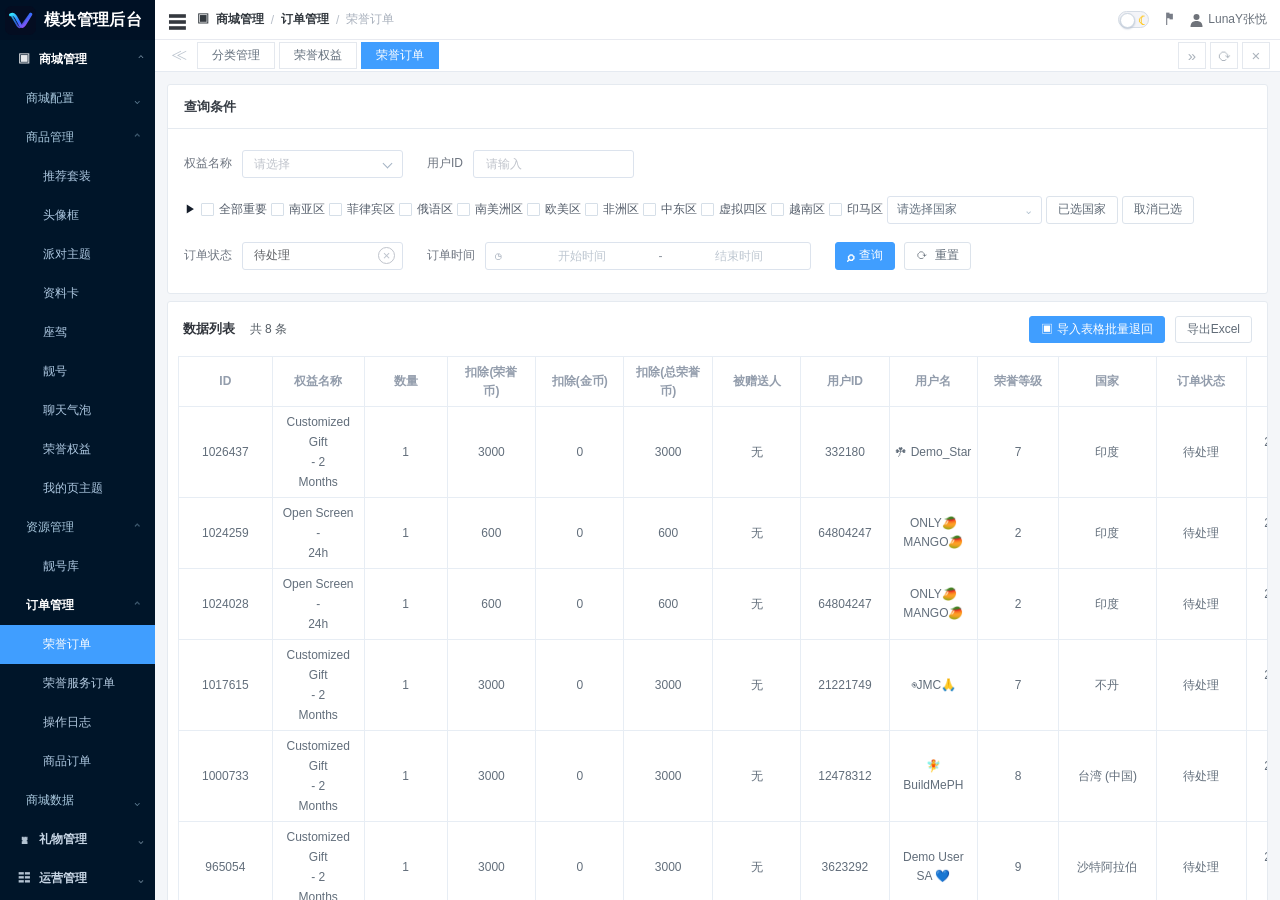
==== commit 9644366a: "ui: remove unused Details column from Honor Orders table" ====
--- a/index.html
+++ b/index.html
@@ -124,7 +124,7 @@
     </section>
     <section class="card list-card">
       <div class="list-toolbar"><div class="list-label">数据列表 <span class="count" id="recordCount">共 8 条</span></div><div class="toolbar-actions"><button class="btn primary tiny" id="importBtn">▣ 导入表格批量退回</button><button class="btn tiny" id="exportBtn">导出Excel</button></div></div>
-      <div class="table-wrap"><table class="orders-table"><colgroup><col style="width:5.3%"><col style="width:5.2%"><col style="width:4.7%"><col style="width:5%"><col style="width:5%"><col style="width:5%"><col style="width:5%"><col style="width:5%"><col style="width:5%"><col style="width:4.6%"><col style="width:5.5%"><col style="width:5.1%"><col style="width:5.5%"><col style="width:4.8%"><col style="width:5.3%"><col style="width:4.7%"><col style="width:5%"><col style="width:4.5%"><col style="width:5.3%"><col style="width:4.8%"><col style="width:8%"></colgroup><thead><tr><th>ID</th><th>权益名称</th><th>数量</th><th>扣除(荣誉<br>币)</th><th>扣除(金币)</th><th>扣除(总荣誉<br>币)</th><th>被赠送人</th><th>用户ID</th><th>用户名</th><th>荣誉等级</th><th>国家</th><th>订单状态</th><th>订单时间</th><th>等待时间</th><th>完成时间</th><th>使用状态</th><th>使用时间</th><th>详情</th><th>whatsapp</th><th>海外操作员工</th><th>操作</th></tr></thead><tbody id="orderRows"></tbody></table></div>
+      <div class="table-wrap"><table class="orders-table"><colgroup><col style="width:5.3%"><col style="width:5.2%"><col style="width:4.7%"><col style="width:5%"><col style="width:5%"><col style="width:5%"><col style="width:5%"><col style="width:5%"><col style="width:5%"><col style="width:4.6%"><col style="width:5.5%"><col style="width:5.1%"><col style="width:5.5%"><col style="width:4.8%"><col style="width:5.3%"><col style="width:4.7%"><col style="width:5%"><col style="width:5.3%"><col style="width:4.8%"><col style="width:8%"></colgroup><thead><tr><th>ID</th><th>权益名称</th><th>数量</th><th>扣除(荣誉<br>币)</th><th>扣除(金币)</th><th>扣除(总荣誉<br>币)</th><th>被赠送人</th><th>用户ID</th><th>用户名</th><th>荣誉等级</th><th>国家</th><th>订单状态</th><th>订单时间</th><th>等待时间</th><th>完成时间</th><th>使用状态</th><th>使用时间</th><th>whatsapp</th><th>海外操作员工</th><th>操作</th></tr></thead><tbody id="orderRows"></tbody></table></div>
       <div class="pagination"><select class="select page-size" id="pageSize"><option value="50">50条/页</option><option value="20">20条/页</option><option value="10">10条/页</option><option value="5">5条/页</option></select><button class="pg-btn" id="prevPage">‹</button><button class="pg-btn" id="nextPage">›</button><span>前往</span><input class="page-input" id="pageNumber" value="1" inputmode="numeric"><span>页</span><span class="right" id="totalRight">共 8 条</span></div>
     </section>
     <div class="placeholder-view" id="placeholderView">当前原型重点还原「荣誉订单」页面，请切换回「荣誉订单」查看。</div>
@@ -217,7 +217,7 @@
 }
 
 function render(){var f=getFilters();shown=rows.filter(function(r){return (!f.benefit||r.benefit===f.benefit||((f.benefit==="定制礼物 - 2个月"||f.benefit==="荣誉卡 - 2个月")&&r.benefit==="Customized Gift - 2 Months")||(f.benefit==="开屏 - 24小时"&&r.benefit==="Open Screen - 24h"))&&(!f.uid||r.uid.indexOf(f.uid)>-1)&&(!f.status||r.status===f.status)&&(!f.country.length||f.country.indexOf(r.country)>-1)&&(!f.regions.length||f.regions.indexOf(r.region)>-1)&&(!f.start||r.created.slice(0,10)>=f.start)&&(!f.end||r.created.slice(0,10)<=f.end)});var per=+el("pageSize").value;var max=Math.max(1,Math.ceil(shown.length/per));page=Math.max(1,Math.min(page,max));var part=shown.slice((page-1)*per,page*per);el("recordCount").textContent="共 "+shown.length+" 条";el("totalRight").textContent="共 "+shown.length+" 条";el("pageNumber").value=page;el("prevPage").disabled=page<=1;el("nextPage").disabled=page>=max;
-el("orderRows").innerHTML=part.length?part.map(function(r){var stateClass=r.status==="已处理"?"status-completed":r.status==="已退回"?"status-returned":r.status==="退回中"?"status-pending-return":"";return '<tr><td>'+esc(r.id)+'</td><td class="benefit">'+benefitHTML(r.benefit)+'</td><td>'+r.qty+'</td><td>'+r.honor+'</td><td>'+r.coin+'</td><td>'+r.total+'</td><td>'+esc(r.to)+'</td><td>'+esc(r.uid)+'</td><td class="username">'+esc(r.name)+'</td><td>'+r.level+'</td><td>'+esc(r.country)+'</td><td class="'+stateClass+'">'+esc(r.status)+'</td><td class="time-cell">'+timeHTML(r.created)+'</td><td class="'+(r.status==="待处理"?"waiting":"muted")+'">'+(r.status==="待处理"?esc(r.waiting):"--")+'</td><td class="time-cell">'+timeHTML(r.completed||"--")+'</td><td>'+esc(r.used||"")+'</td><td>'+esc(r.usedTime||"")+'</td><td></td><td class="time-cell">'+esc(r.whatsapp).replace(" ","<br>")+'</td><td>'+esc(honorOperatorLabel(r))+'</td><td>'+renderActionButtons(r)+'</td></tr>'}).join(""):'<tr class="empty-row"><td colspan="21">暂无数据</td></tr>'}
+el("orderRows").innerHTML=part.length?part.map(function(r){var stateClass=r.status==="已处理"?"status-completed":r.status==="已退回"?"status-returned":r.status==="退回中"?"status-pending-return":"";return '<tr><td>'+esc(r.id)+'</td><td class="benefit">'+benefitHTML(r.benefit)+'</td><td>'+r.qty+'</td><td>'+r.honor+'</td><td>'+r.coin+'</td><td>'+r.total+'</td><td>'+esc(r.to)+'</td><td>'+esc(r.uid)+'</td><td class="username">'+esc(r.name)+'</td><td>'+r.level+'</td><td>'+esc(r.country)+'</td><td class="'+stateClass+'">'+esc(r.status)+'</td><td class="time-cell">'+timeHTML(r.created)+'</td><td class="'+(r.status==="待处理"?"waiting":"muted")+'">'+(r.status==="待处理"?esc(r.waiting):"--")+'</td><td class="time-cell">'+timeHTML(r.completed||"--")+'</td><td>'+esc(r.used||"")+'</td><td>'+esc(r.usedTime||"")+'</td><td class="time-cell">'+esc(r.whatsapp).replace(" ","<br>")+'</td><td>'+esc(honorOperatorLabel(r))+'</td><td>'+renderActionButtons(r)+'</td></tr>'}).join(""):'<tr class="empty-row"><td colspan="20">暂无数据</td></tr>'}
 // Simulated names only for the original eight demonstration orders; real edits override these.
 var honorDemoNames=["Maya Chen (Demo)","Olivia Tan (Demo)","Noah Lee (Demo)","Daniel Kim (Demo)","Maya Chen (Demo)","Daniel Kim (Demo)","Olivia Tan (Demo)","Noah Lee (Demo)"];
 function honorOperatorLabel(r){
